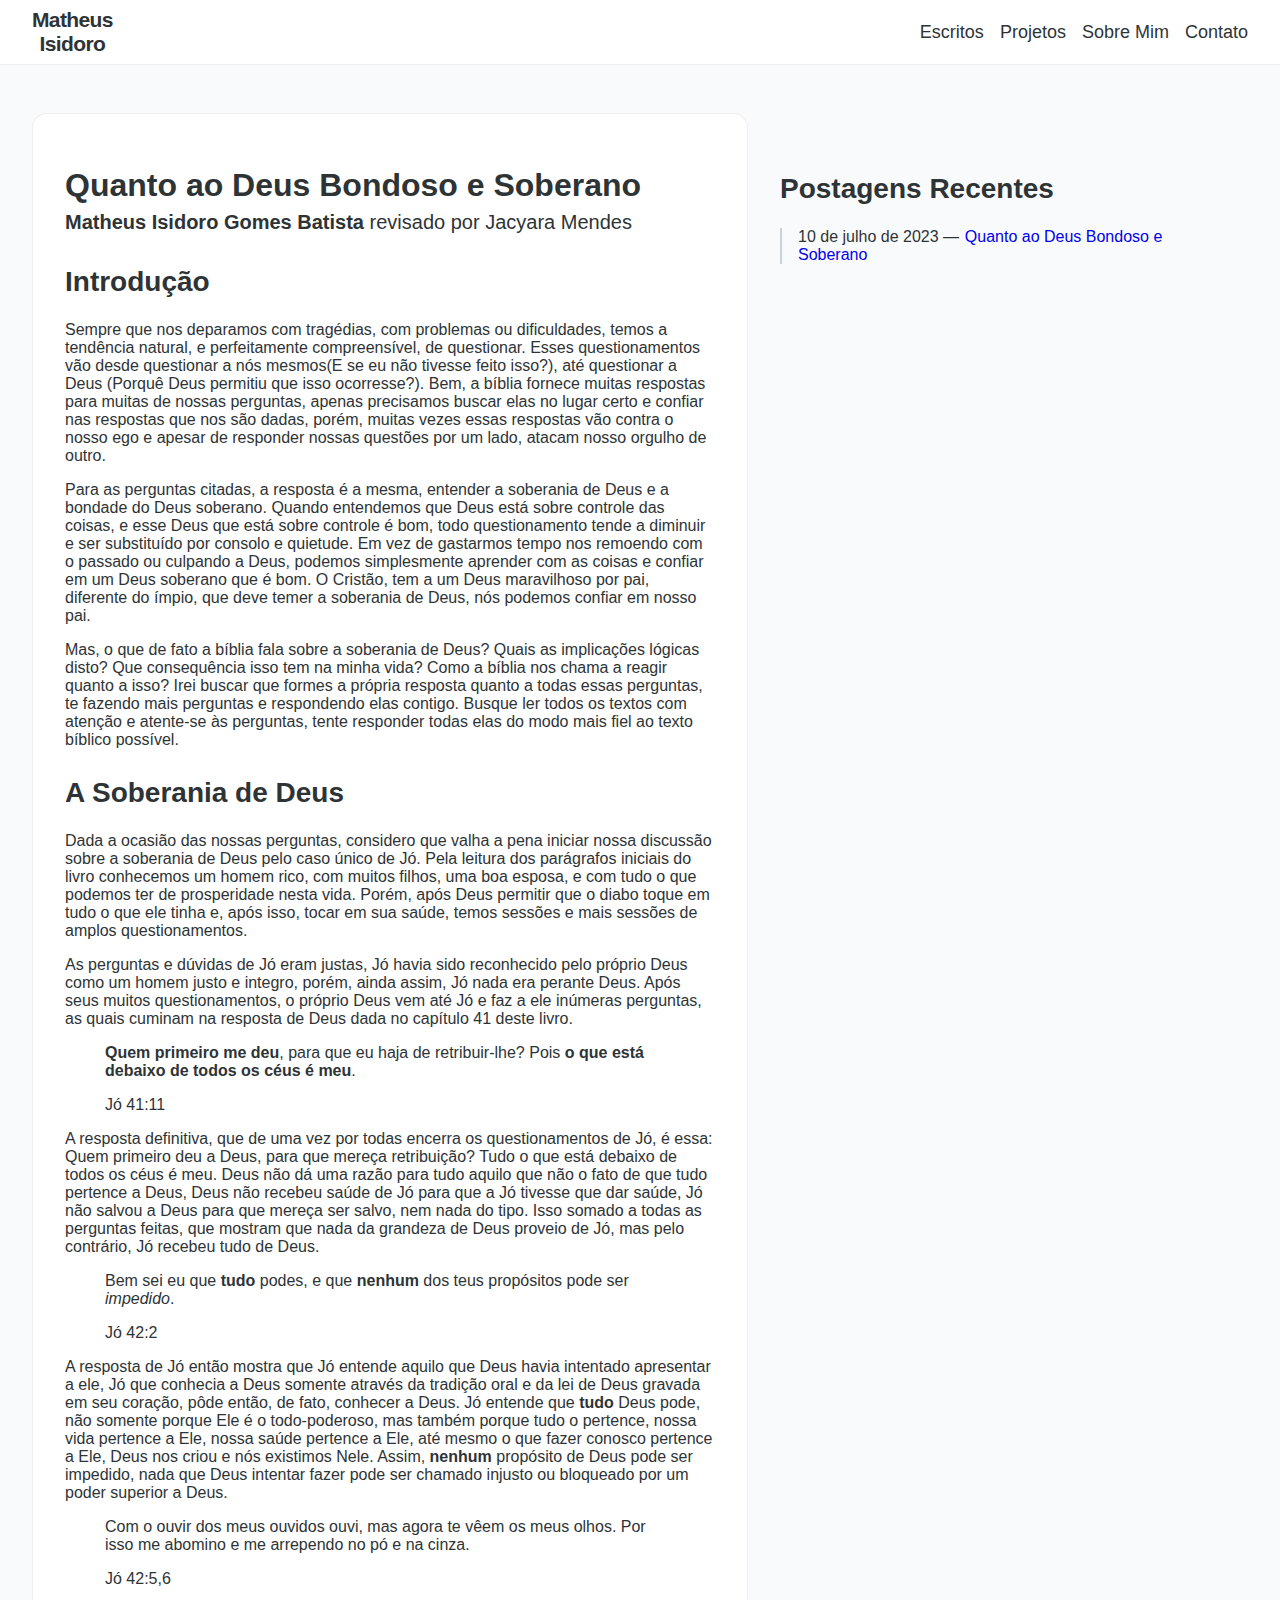
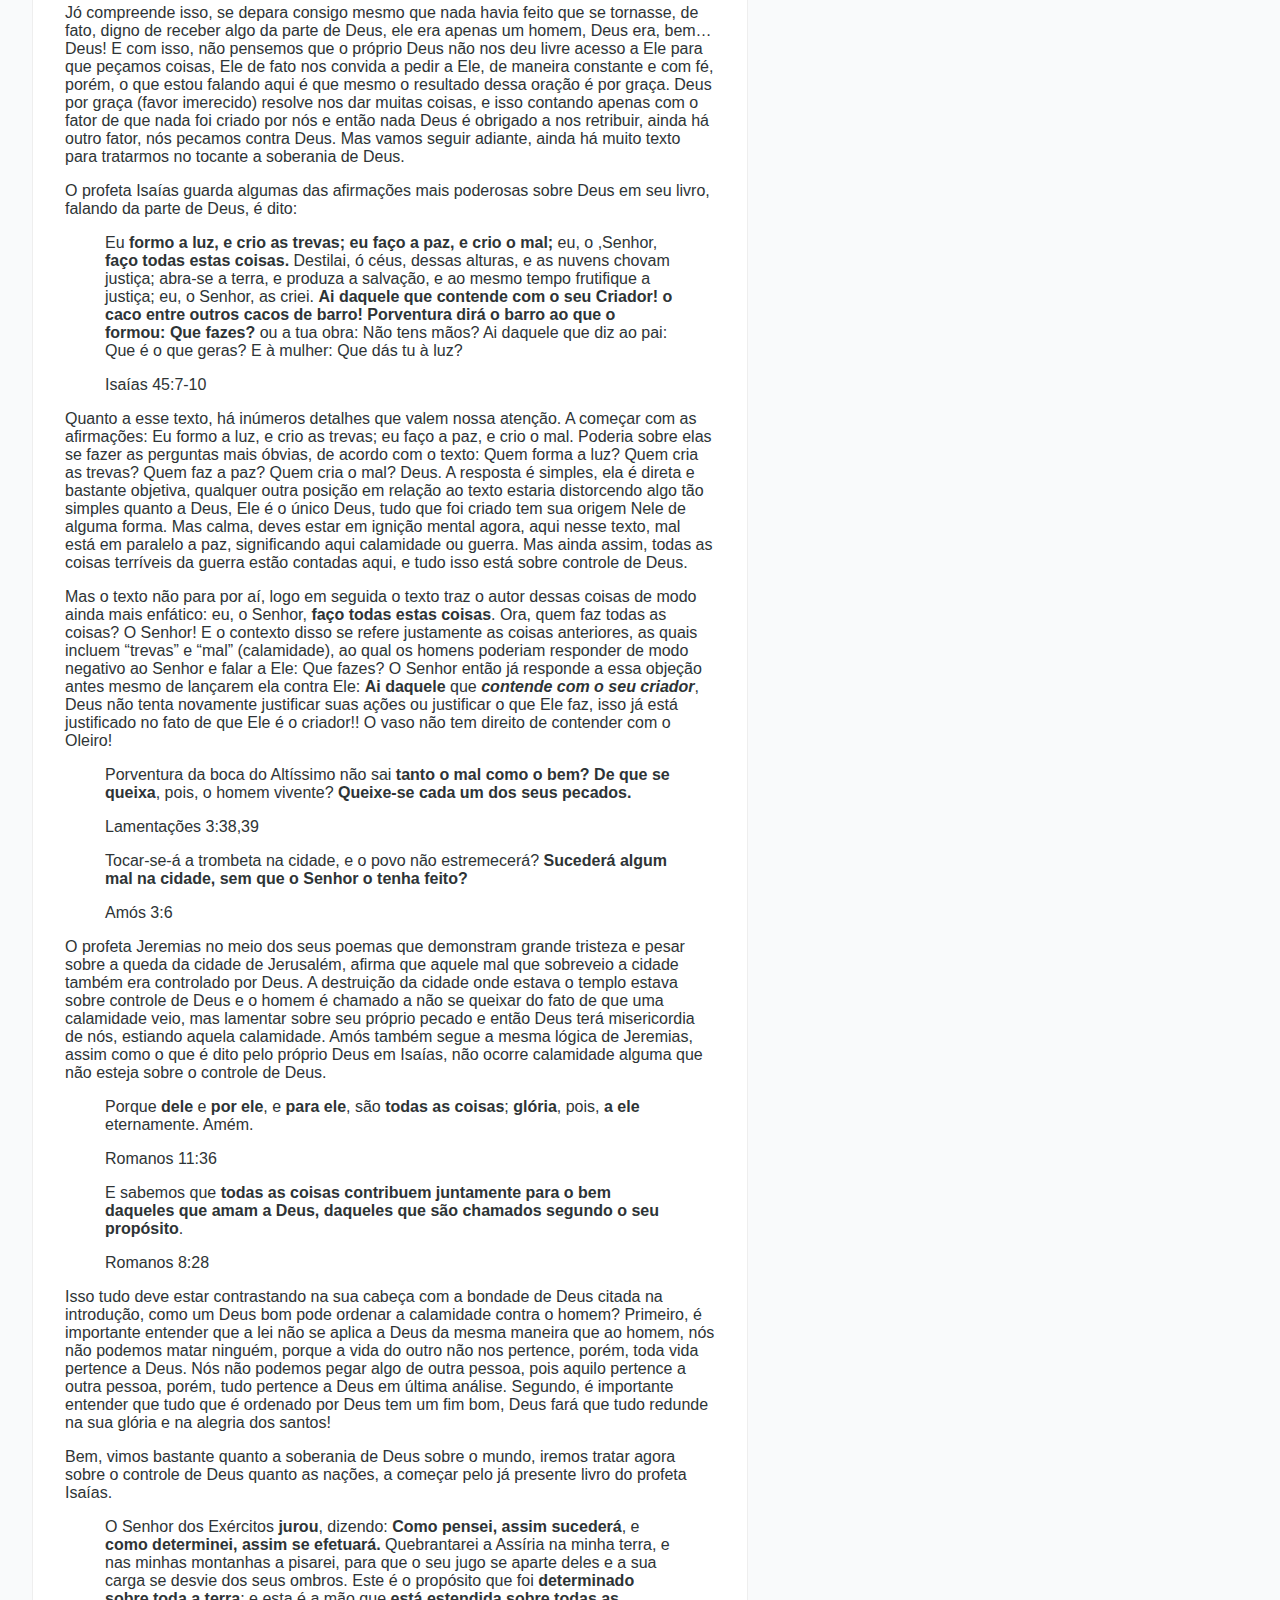
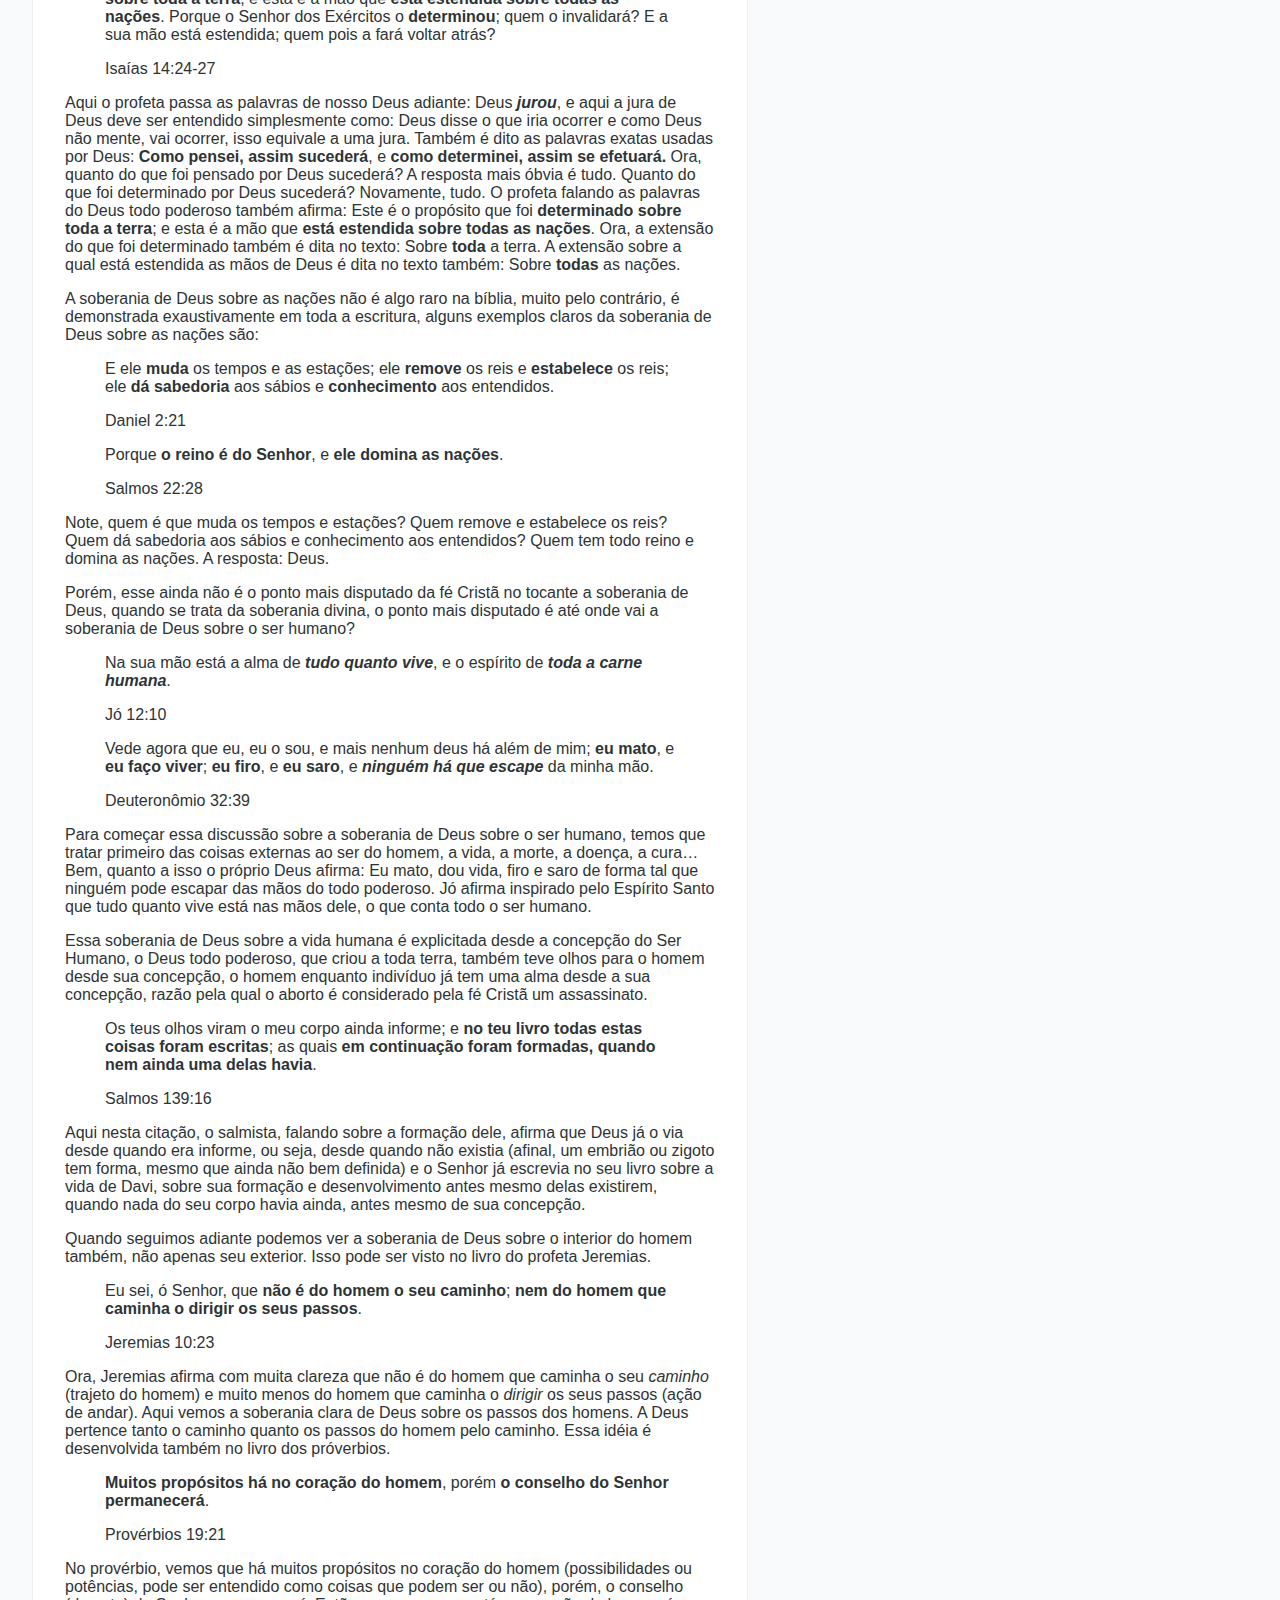
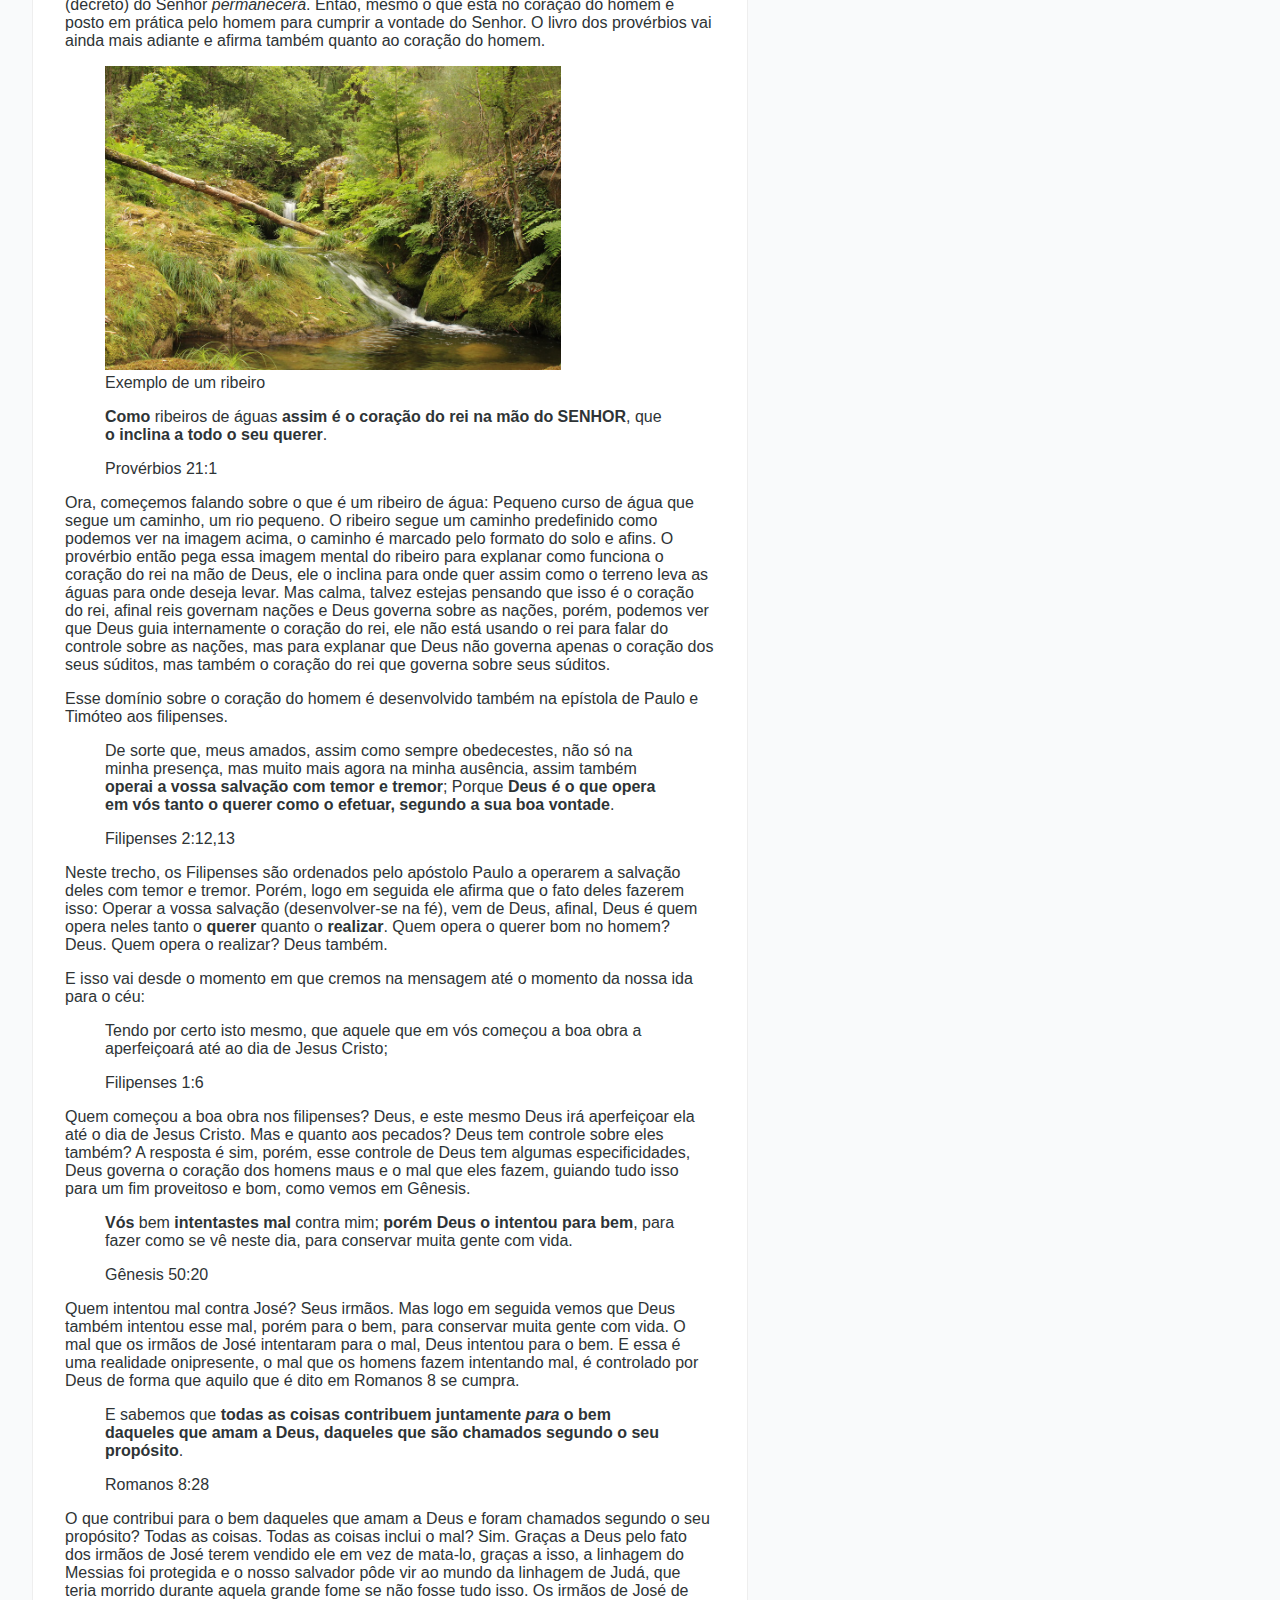
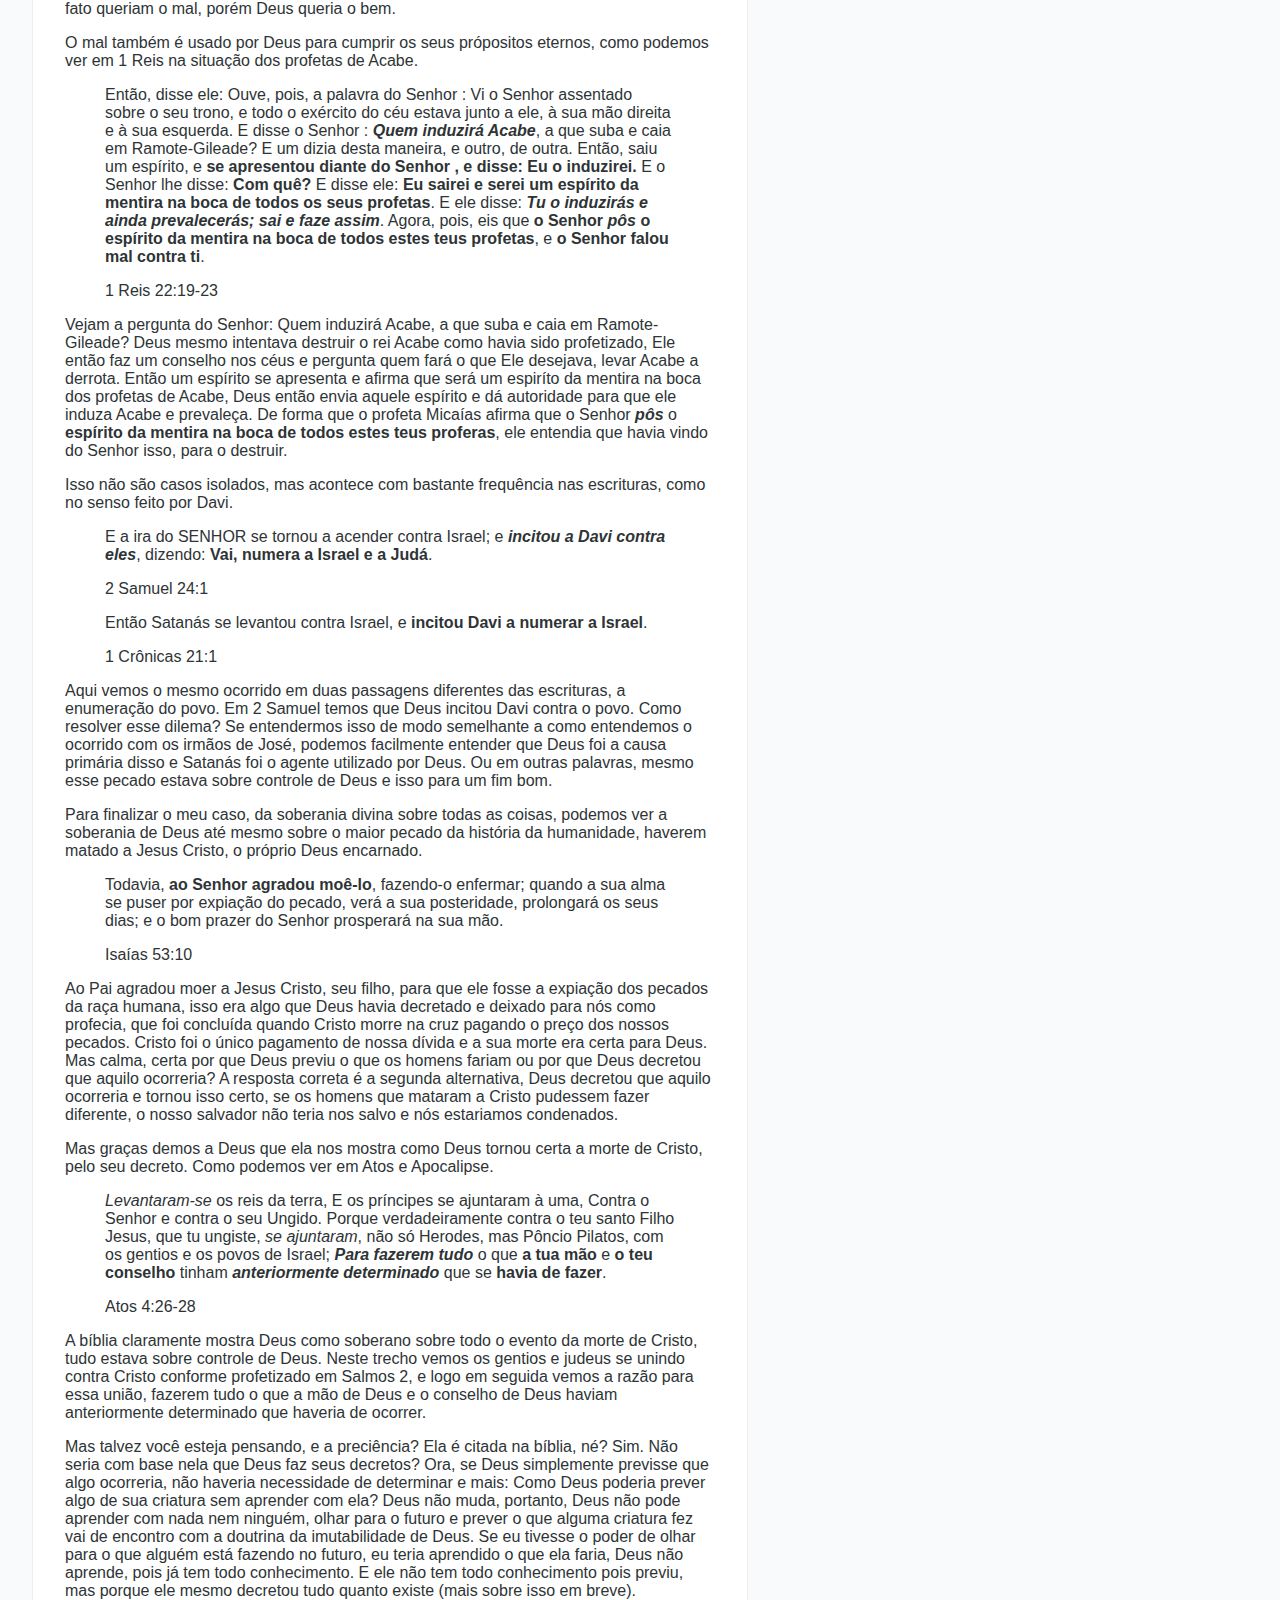
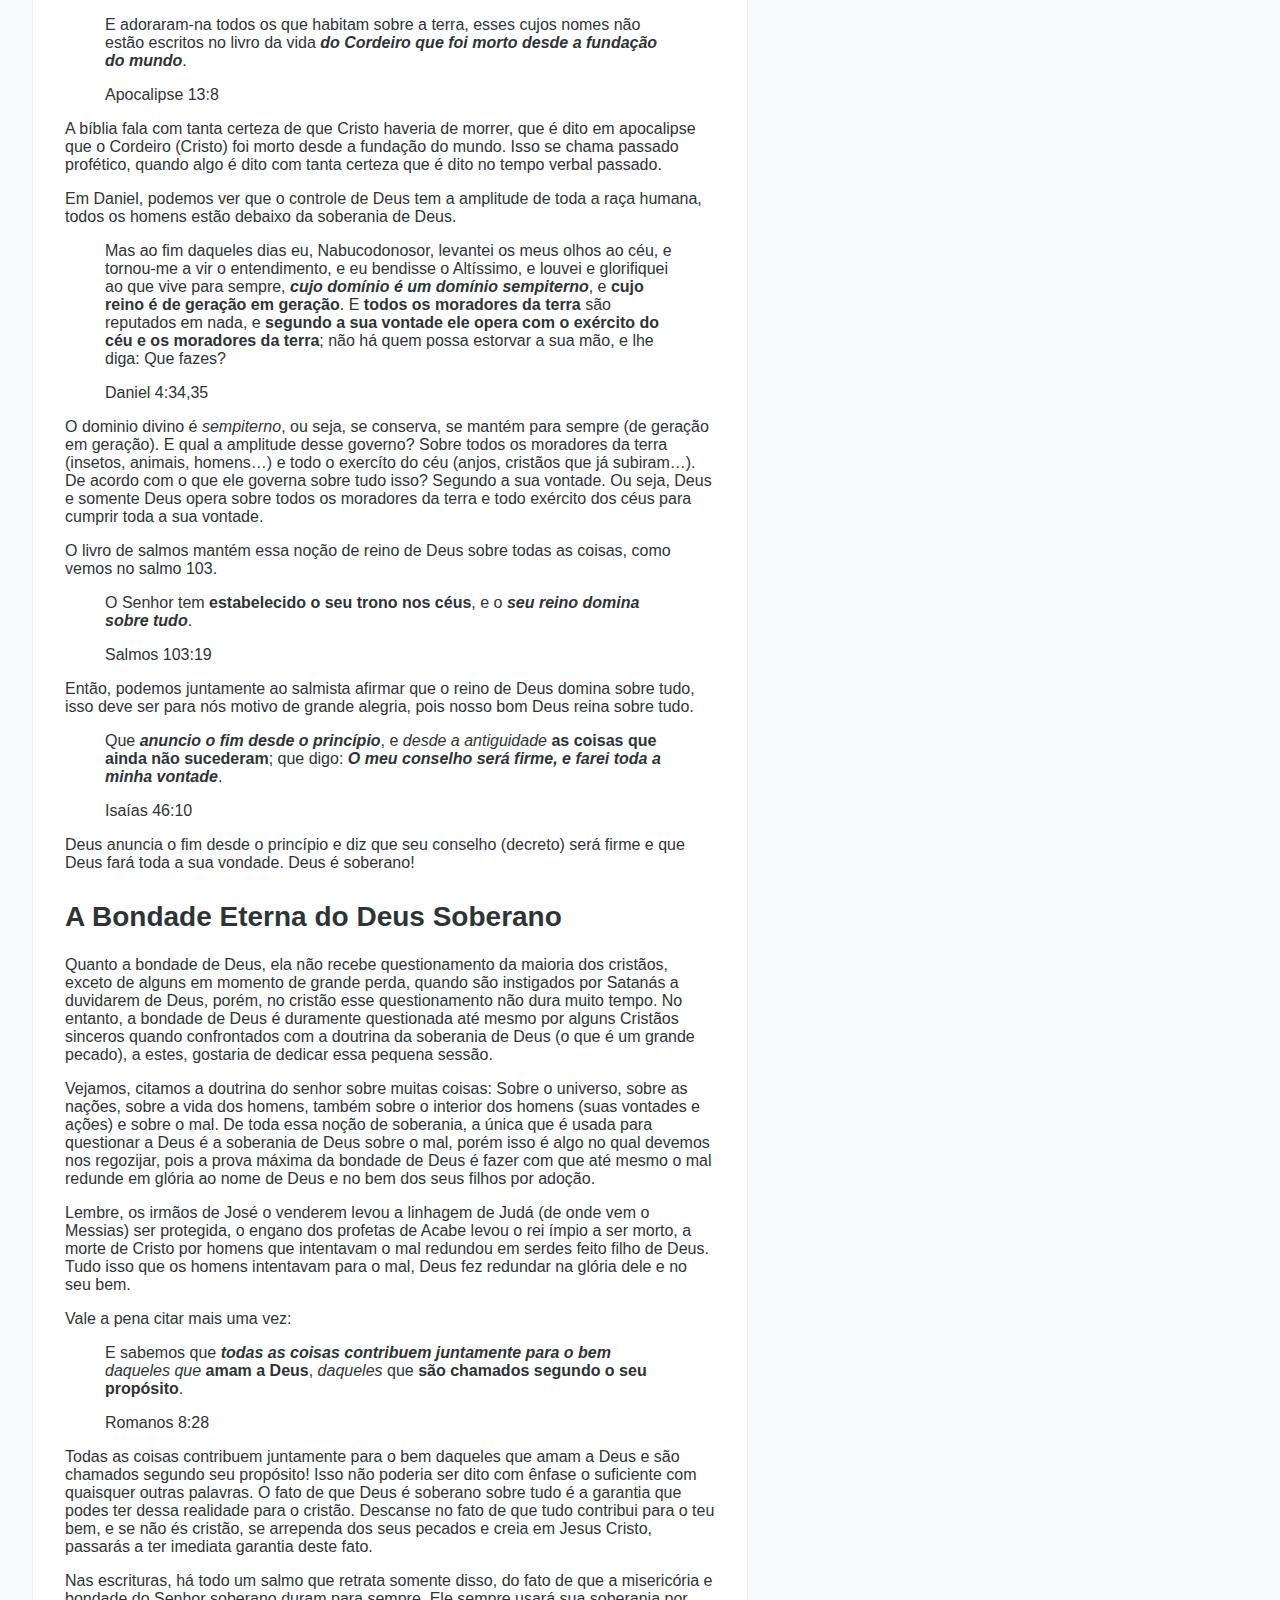
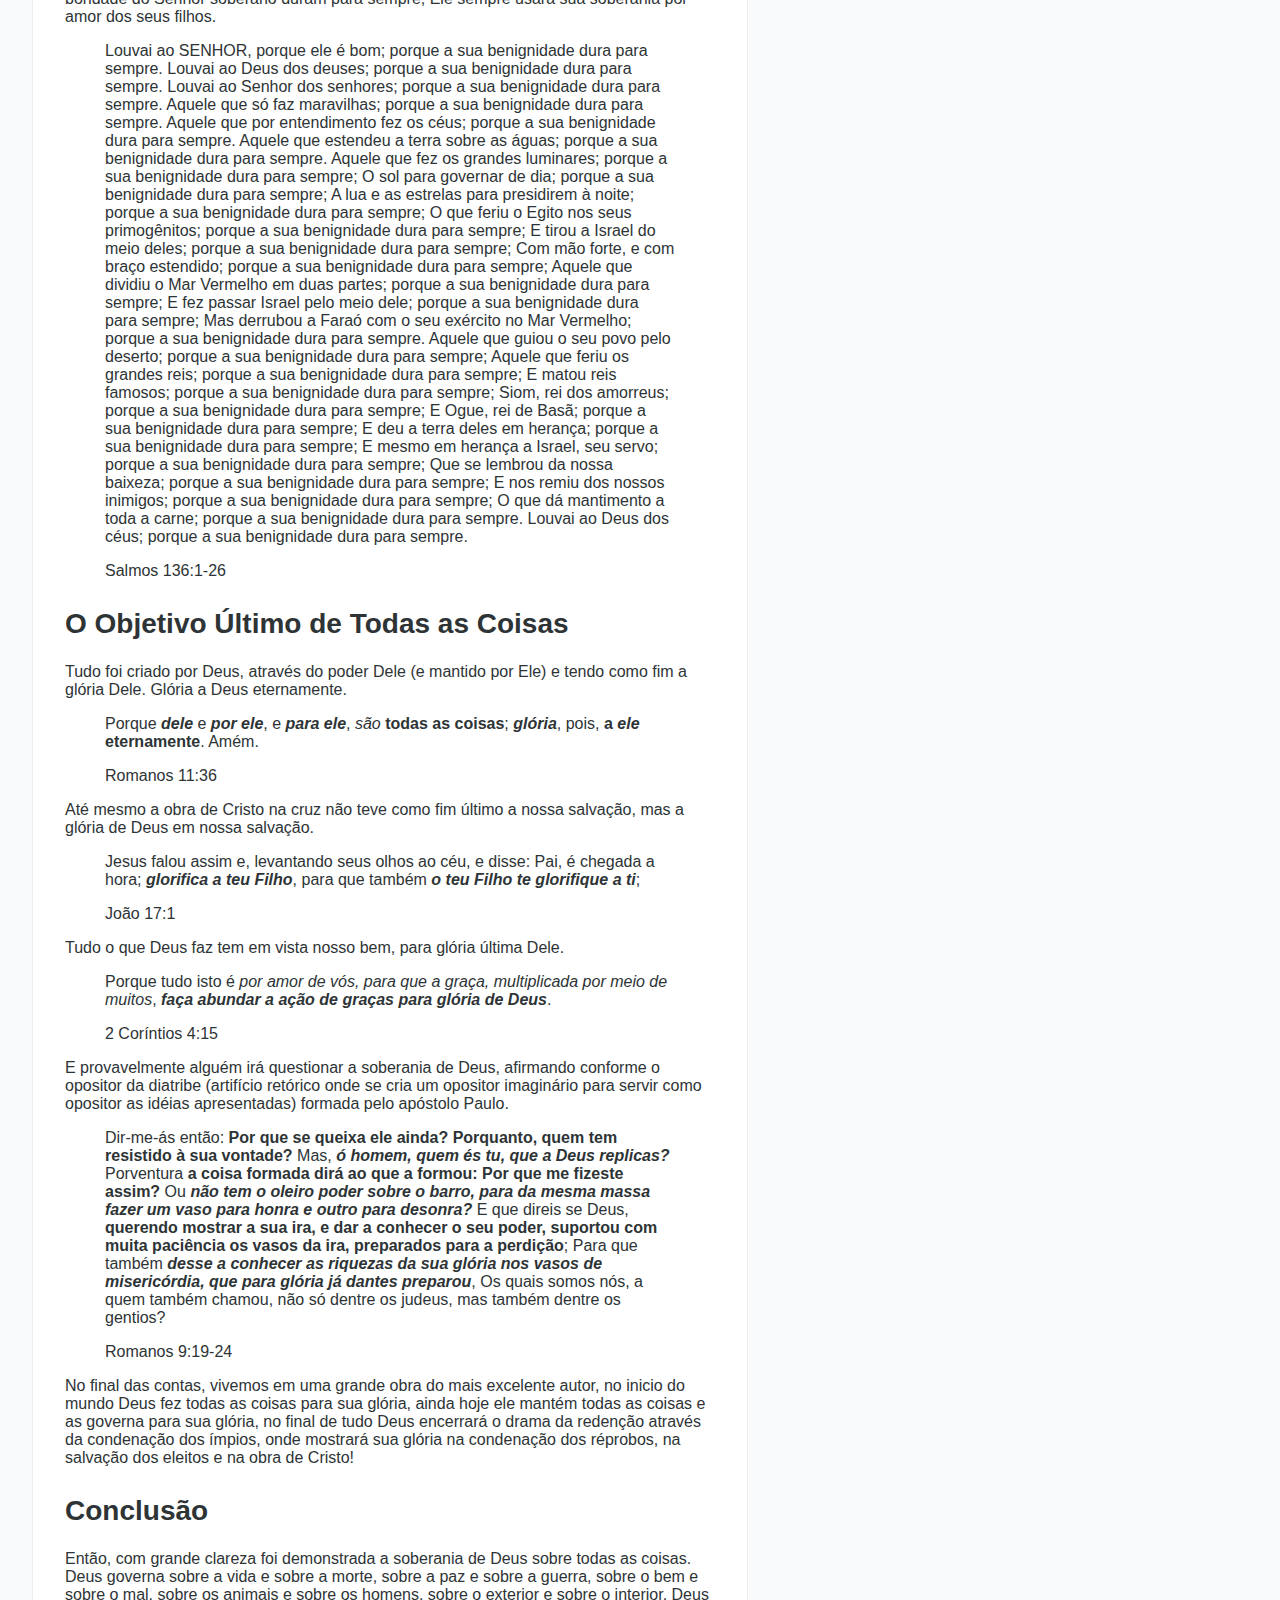
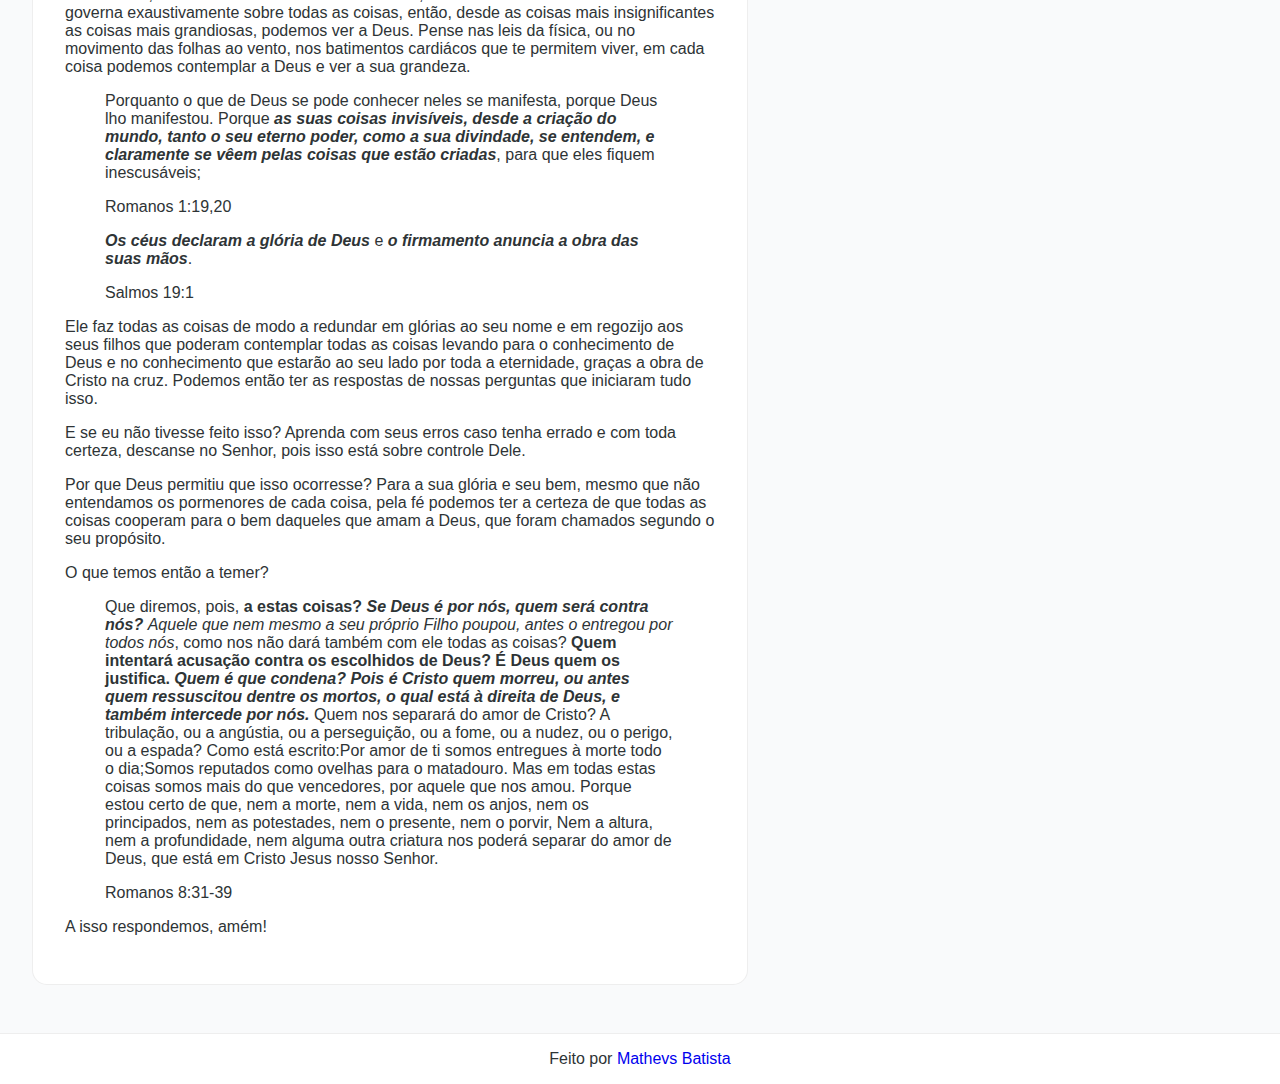
==== articles/quanto-ao-deus-bondoso-e-soberano.html @ 434d850c "Adds first post" ====
<!DOCTYPE html>

<html lang="pt-BR">
    
    <head>
        <meta charset="UTF-8">
        <link rel="stylesheet" href="../style.css">
        <meta name="date" content='2023-07-10'>
        <title>Quanto ao Deus Bondoso e Soberano</title>
        <meta name="viewport" content="width=device-width, initial-scale=1.0">
    </head>

    <body>
        <div class="opacity">
        </div>

        <header>
            <div class="topbar">
                <div class="logo">
                    <a href="../index.html">Matheus<br>Isidoro</a>
                </div>

                <nav>
                    <button class="burger-container" type="button" aria-controls="nav-menu" aria-expanded="false">
                        <img class="burger" alt="menu" src="images/burger-menu.svg"/>
                    </button>

                    <ul class="nav-menu">
                        <div class="logo">
                            <a href="index.html">Matheus<br>Isidoro</a>
                        </div>

                        <li class="nav-item"><a href="">Escritos</a></li>
                        <li class="nav-item"><a href="">Projetos</a></li>
                        <li class="nav-item"><a href="">Sobre Mim</a></li>
                        <li class="nav-item"><a href="">Contato</a></li>
                    </ul>
                </nav>
            </div>
        </header>

        <main class="main">
            <article>
                <h1>Quanto ao Deus Bondoso e Soberano</h1>
                <h4><strong>Matheus Isidoro Gomes Batista</strong> revisado por Jacyara Mendes</h4>

                <h2>Introdução</h2>

                <p>Sempre que nos deparamos com tragédias, com problemas ou dificuldades, temos a tendência natural, e perfeitamente compreensível, de questionar. Esses questionamentos vão desde questionar a nós mesmos(E se eu não tivesse feito isso?), até questionar a Deus (Porquê Deus permitiu que isso ocorresse?). Bem, a bíblia fornece muitas respostas para muitas de nossas perguntas, apenas precisamos buscar elas no lugar certo e confiar nas respostas que nos são dadas, porém, muitas vezes essas respostas vão contra o nosso ego e apesar de responder nossas questões por um lado, atacam nosso orgulho de outro.</p>
                <p>Para as perguntas citadas, a resposta é a mesma, entender a soberania de Deus e a bondade do Deus soberano. Quando entendemos que Deus está sobre controle das coisas, e esse Deus que está sobre controle é bom, todo questionamento tende a diminuir e ser substituído por consolo e quietude. Em vez de gastarmos tempo nos remoendo com o passado ou culpando a Deus, podemos simplesmente aprender com as coisas e confiar em um Deus soberano que é bom. O Cristão, tem a um Deus maravilhoso por pai, diferente do ímpio, que deve temer a soberania de Deus, nós podemos confiar em nosso pai.</p>
                <p>Mas, o que de fato a bíblia fala sobre a soberania de Deus? Quais as implicações lógicas disto? Que consequência isso tem na minha vida? Como a bíblia nos chama a reagir quanto a isso? Irei buscar que formes a própria resposta quanto a todas essas perguntas, te fazendo mais perguntas e respondendo elas contigo. Busque ler todos os textos com atenção e atente-se às perguntas, tente responder todas elas do modo mais fiel ao texto bíblico possível.</p>

                <h2>A Soberania de Deus</h2>

                <p>Dada a ocasião das nossas perguntas, considero que valha a pena iniciar nossa discussão sobre a soberania de Deus pelo caso único de Jó. Pela leitura dos parágrafos iniciais do livro conhecemos um homem rico, com muitos filhos, uma boa esposa, e com tudo o que podemos ter de prosperidade nesta vida. Porém, após Deus permitir que o diabo toque em tudo o que ele tinha e, após isso, tocar em sua saúde, temos sessões e mais sessões de amplos questionamentos.</p>
                <p>As perguntas e dúvidas de Jó eram justas, Jó havia sido reconhecido pelo próprio Deus como um homem justo e integro, porém, ainda assim, Jó nada era perante Deus. Após seus muitos questionamentos, o próprio Deus vem até Jó e faz a ele inúmeras perguntas, as quais cuminam na resposta de Deus dada no capítulo 41 deste livro.</p>

                <blockquote>
                    <p><strong>Quem primeiro me deu</strong>, para que eu haja de retribuir-lhe? Pois <strong>o que está debaixo de todos os céus é meu</strong>.</p>
                    <p>Jó 41:11</p>
                </blockquote>

                <p>A resposta definitiva, que de uma vez por todas encerra os questionamentos de Jó, é essa: Quem primeiro deu a Deus, para que mereça retribuição? Tudo o que está debaixo de todos os céus é meu. Deus não dá uma razão para tudo aquilo que não o fato de que tudo pertence a Deus, Deus não recebeu saúde de Jó para que a Jó tivesse que dar saúde, Jó não salvou a Deus para que mereça ser salvo, nem nada do tipo. Isso somado a todas as perguntas feitas, que mostram que nada da grandeza de Deus proveio de Jó, mas pelo contrário, Jó recebeu tudo de Deus.</p>

                <blockquote>
                    <p>Bem sei eu que <strong>tudo</strong> podes, e que <strong>nenhum</strong> dos teus propósitos pode ser <em>impedido</em>.</p>
                    <p>Jó 42:2</p>
                </blockquote>

                <p>A resposta de Jó então mostra que Jó entende aquilo que Deus havia intentado apresentar a ele, Jó que conhecia a Deus somente através da tradição oral e da lei de Deus gravada em seu coração, pôde então, de fato, conhecer a Deus. Jó entende que <strong>tudo</strong> Deus pode, não somente porque Ele é o todo-poderoso, mas também porque tudo o pertence, nossa vida pertence a Ele, nossa saúde pertence a Ele, até mesmo o que fazer conosco pertence a Ele, Deus nos criou e nós existimos Nele. Assim, <strong>nenhum</strong> propósito de Deus pode ser impedido, nada que Deus intentar fazer pode ser chamado injusto ou bloqueado por um poder superior a Deus.</p>

                <blockquote>
                    <p>Com o ouvir dos meus ouvidos ouvi, mas agora te vêem os meus olhos. Por isso me abomino e me arrependo no pó e na cinza.</p>
                    <p>Jó 42:5,6</p>
                </blockquote>

                <p>Jó compreende isso, se depara consigo mesmo que nada havia feito que se tornasse, de fato, digno de receber algo da parte de Deus, ele era apenas um homem, Deus era, bem… Deus! E com isso, não pensemos que o próprio Deus não nos deu livre acesso a Ele para que peçamos coisas, Ele de fato nos convida a pedir a Ele, de maneira constante e com fé, porém, o que estou falando aqui é que mesmo o resultado dessa oração é por graça. Deus por graça (favor imerecido) resolve nos dar muitas coisas, e isso contando apenas com o fator de que nada foi criado por nós e então nada Deus é obrigado a nos retribuir, ainda há outro fator, nós pecamos contra Deus. Mas vamos seguir adiante, ainda há muito texto para tratarmos no tocante a soberania de Deus.</p>
                <p>O profeta Isaías guarda algumas das afirmações mais poderosas sobre Deus em seu livro, falando da parte de Deus, é dito:</p>

                <blockquote>
                    <p>Eu <strong>formo a luz, e crio as trevas; eu faço a paz, e crio o mal;</strong> eu, o ,Senhor, <strong>faço todas estas coisas.</strong> Destilai, ó céus, dessas alturas, e as nuvens chovam justiça; abra-se a terra, e produza a salvação, e ao mesmo tempo frutifique a justiça; eu, o Senhor, as criei. <strong>Ai daquele que contende com o seu Criador! o caco entre outros cacos de barro! Porventura dirá o barro ao que o formou: Que fazes?</strong> ou a tua obra: Não tens mãos? Ai daquele que diz ao pai: Que é o que geras? E à mulher: Que dás tu à luz?</p>
                    <p>Isaías 45:7-10</p>
                </blockquote>

                <p>Quanto a esse texto, há inúmeros detalhes que valem nossa atenção. A começar com as afirmações: Eu formo a luz, e crio as trevas; eu faço a paz, e crio o mal. Poderia sobre elas se fazer as perguntas mais óbvias, de acordo com o texto: Quem forma a luz? Quem cria as trevas? Quem faz a paz? Quem cria o mal? Deus. A resposta é simples, ela é direta e bastante objetiva, qualquer outra posição em relação ao texto estaria distorcendo algo tão simples quanto a Deus, Ele é o único Deus, tudo que foi criado tem sua origem Nele de alguma forma. Mas calma, deves estar em ignição mental agora, aqui nesse texto, mal está em paralelo a paz, significando aqui calamidade ou guerra. Mas ainda assim, todas as coisas terríveis da guerra estão contadas aqui, e tudo isso está sobre controle de Deus.</p>
                <p>Mas o texto não para por aí, logo em seguida o texto traz o autor dessas coisas de modo ainda mais enfático: eu, o Senhor, <strong>faço todas estas coisas</strong>. Ora, quem faz todas as coisas? O Senhor! E o contexto disso se refere justamente as coisas anteriores, as quais incluem “trevas” e “mal” (calamidade), ao qual os homens poderiam responder de modo negativo ao Senhor e falar a Ele: Que fazes? O Senhor então já responde a essa objeção antes mesmo de lançarem ela contra Ele: <strong>Ai daquele</strong> que <strong><em>contende com o seu criador</em></strong>, Deus não tenta novamente justificar suas ações ou justificar o que Ele faz, isso já está justificado no fato de que Ele é o criador!! O vaso não tem direito de contender com o Oleiro!</p>

                <blockquote>
                    <p>Porventura da boca do Altíssimo não sai <strong>tanto o mal como o bem?</strong> <strong>De que se queixa</strong>, pois, o homem vivente? <strong>Queixe-se cada um dos seus pecados.</strong></p>
                    <p>Lamentações 3:38,39</p>
                </blockquote>

                <blockquote>
                    <p>Tocar-se-á a trombeta na cidade, e o povo não estremecerá? <strong>Sucederá algum mal na cidade, sem que o Senhor o tenha feito?</strong></p>
                    <p>Amós 3:6</p>
                </blockquote>

                <p>O profeta Jeremias no meio dos seus poemas que demonstram grande tristeza e pesar sobre a queda da cidade de Jerusalém, afirma que aquele mal que sobreveio a cidade também era controlado por Deus. A destruição da cidade onde estava o templo estava sobre controle de Deus e o homem é chamado a não se queixar do fato de que uma calamidade veio, mas lamentar sobre seu próprio pecado e então Deus terá misericordia de nós, estiando aquela calamidade. Amós também segue a mesma lógica de Jeremias, assim como o que é dito pelo próprio Deus em Isaías, não ocorre calamidade alguma que não esteja sobre o controle de Deus.</p>

                <blockquote>
                    <p>Porque <strong>dele</strong> e <strong>por ele</strong>, e <strong>para ele</strong>, são <strong>todas as coisas</strong>; <strong>glória</strong>, pois, <strong>a ele</strong> eternamente. Amém.</p>
                    <p>Romanos 11:36</p>
                </blockquote>

                <blockquote>
                    <p>E sabemos que <strong>todas as coisas contribuem juntamente para o bem daqueles que amam a Deus, daqueles que são chamados segundo o seu propósito</strong>.</p>
                    <p>Romanos 8:28</p>
                </blockquote>

                <p>Isso tudo deve estar contrastando na sua cabeça com a bondade de Deus citada na introdução, como um Deus bom pode ordenar a calamidade contra o homem? Primeiro, é importante entender que a lei não se aplica a Deus da mesma maneira que ao homem, nós não podemos matar ninguém, porque a vida do outro não nos pertence, porém, toda vida pertence a Deus. Nós não podemos pegar algo de outra pessoa, pois aquilo pertence a outra pessoa, porém, tudo pertence a Deus em última análise. Segundo, é importante entender que tudo que é ordenado por Deus tem um fim bom, Deus fará que tudo redunde na sua glória e na alegria dos santos!</p>
                <p>Bem, vimos bastante quanto a soberania de Deus sobre o mundo, iremos tratar agora sobre o controle de Deus quanto as nações, a começar pelo já presente livro do profeta Isaías.</p>

                <blockquote>
                    <p>O Senhor dos Exércitos <strong>jurou</strong>, dizendo: <strong>Como pensei, assim sucederá</strong>, e <strong>como determinei, assim se efetuará.</strong> Quebrantarei a Assíria na minha terra, e nas minhas montanhas a pisarei, para que o seu jugo se aparte deles e a sua carga se desvie dos seus ombros. Este é o propósito que foi <strong>determinado sobre toda a terra</strong>; e esta é a mão que <strong>está estendida sobre todas as nações</strong>. Porque o Senhor dos Exércitos o <strong>determinou</strong>; quem o invalidará? E a sua mão está estendida; quem pois a fará voltar atrás?</p>
                    <p>Isaías 14:24-27</p>
                </blockquote>

                <p>Aqui o profeta passa as palavras de nosso Deus adiante: Deus <strong><em>jurou</em></strong>, e aqui a jura de Deus deve ser entendido simplesmente como: Deus disse o que iria ocorrer e como Deus não mente, vai ocorrer, isso equivale a uma jura. Também é dito as palavras exatas usadas por Deus: <strong>Como pensei, assim sucederá</strong>, e <strong>como determinei, assim se efetuará.</strong> Ora, quanto do que foi pensado por Deus sucederá? A resposta mais óbvia é tudo. Quanto do que foi determinado por Deus sucederá? Novamente, tudo. O profeta falando as palavras do Deus todo poderoso também afirma: Este é o propósito que foi <strong>determinado sobre toda a terra</strong>; e esta é a mão que <strong>está estendida sobre todas as nações</strong>. Ora, a extensão do que foi determinado também é dita no texto: Sobre <strong>toda</strong> a terra. A extensão sobre a qual está estendida as mãos de Deus é dita no texto também: Sobre <strong>todas</strong> as nações.</p>
                <p>A soberania de Deus sobre as nações não é algo raro na bíblia, muito pelo contrário, é demonstrada exaustivamente em toda a escritura, alguns exemplos claros da soberania de Deus sobre as nações são:</p>

                <blockquote>
                    <p>E ele <strong>muda</strong> os tempos e as estações; ele <strong>remove</strong> os reis e <strong>estabelece</strong> os reis; ele <strong>dá sabedoria</strong> aos sábios e <strong>conhecimento</strong> aos entendidos.</p>
                    <p>Daniel 2:21</p>
                </blockquote>

                <blockquote>
                    <p>Porque <strong>o reino é do Senhor</strong>, e <strong>ele domina as nações</strong>.</p>
                    <p>Salmos 22:28</p>
                </blockquote>

                <p>Note, quem é que muda os tempos e estações? Quem remove e estabelece os reis? Quem dá sabedoria aos sábios e conhecimento aos entendidos? Quem tem todo reino e domina as nações. A resposta: Deus.</p>
                <p>Porém, esse ainda não é o ponto mais disputado da fé Cristã no tocante a soberania de Deus, quando se trata da soberania divina, o ponto mais disputado é até onde vai a soberania de Deus sobre o ser humano?</p>

                <blockquote>
                    <p>Na sua mão está a alma de <strong><em>tudo quanto vive</em></strong>, e o espírito de <strong><em>toda a carne humana</em></strong>.</p>
                    <p>Jó 12:10</p>
                </blockquote>

                <blockquote>
                    <p>Vede agora que eu, eu o sou, e mais nenhum deus há além de mim; <strong>eu mato</strong>, e <strong>eu faço viver</strong>; <strong>eu firo</strong>, e <strong>eu saro</strong>, e <strong><em>ninguém há que escape</em></strong> da minha mão.</p>
                    <p>Deuteronômio 32:39</p>
                </blockquote>

                <p>Para começar essa discussão sobre a soberania de Deus sobre o ser humano, temos que tratar primeiro das coisas externas ao ser do homem, a vida, a morte, a doença, a cura… Bem, quanto a isso o próprio Deus afirma: Eu mato, dou vida, firo e saro de forma tal que ninguém pode escapar das mãos do todo poderoso. Jó afirma inspirado pelo Espírito Santo que tudo quanto vive está nas mãos dele, o que conta todo o ser humano.</p>
                <p>Essa soberania de Deus sobre a vida humana é explicitada desde a concepção do Ser Humano, o Deus todo poderoso, que criou a toda terra, também teve olhos para o homem desde sua concepção, o homem enquanto indivíduo já tem uma alma desde a sua concepção, razão pela qual o aborto é considerado pela fé Cristã um assassinato.</p>

                <blockquote>
                    <p>Os teus olhos viram o meu corpo ainda informe; e <strong>no teu livro todas estas coisas foram escritas</strong>; as quais <strong>em continuação foram formadas, quando nem ainda uma delas havia</strong>.</p>
                    <p>Salmos 139:16</p>
                </blockquote>

                <p>Aqui nesta citação, o salmista, falando sobre a formação dele, afirma que Deus já o via desde quando era informe, ou seja, desde quando não existia (afinal, um embrião ou zigoto tem forma, mesmo que ainda não bem definida) e o Senhor já escrevia no seu livro sobre a vida de Davi, sobre sua formação e desenvolvimento antes mesmo delas existirem, quando nada do seu corpo havia ainda, antes mesmo de sua concepção.</p>
                <p>Quando seguimos adiante podemos ver a soberania de Deus sobre o interior do homem também, não apenas seu exterior. Isso pode ser visto no livro do profeta Jeremias.</p>

                <blockquote>
                    <p>Eu sei, ó Senhor, que <strong>não é do homem o seu caminho</strong>; <strong>nem do homem que caminha o dirigir os seus passos</strong>.</p>
                    <p>Jeremias 10:23</p>
                </blockquote>

                <p>Ora, Jeremias afirma com muita clareza que não é do homem que caminha o seu <em>caminho</em> (trajeto do homem) e muito menos do homem que caminha o <em>dirigir</em> os seus passos (ação de andar). Aqui vemos a soberania clara de Deus sobre os passos dos homens. A Deus pertence tanto o caminho quanto os passos do homem pelo caminho. Essa idéia é desenvolvida também no livro dos próverbios.</p>

                <blockquote>
                    <p><strong>Muitos propósitos há no coração do homem</strong>, porém <strong>o conselho do Senhor permanecerá</strong>.</p>
                    <p>Provérbios 19:21</p>
                </blockquote>

                <p>No provérbio, vemos que há muitos propósitos no coração do homem (possibilidades ou potências, pode ser entendido como coisas que podem ser ou não), porém, o conselho (decreto) do Senhor <em>permanecerá</em>. Então, mesmo o que está no coração do homem é posto em prática pelo homem para cumprir a vontade do Senhor. O livro dos provérbios vai ainda mais adiante e afirma também quanto ao coração do homem.</p>
                
                <figure>
                    <img src="../images/ribeiro.jpg" style="width:80.0%" alt="Exemplo de um ribeiro" />
                    <figcaption aria-hidden="true">Exemplo de um ribeiro</figcaption>
                </figure>

                <blockquote>
                    <p><strong>Como</strong> ribeiros de águas <strong>assim é o coração do rei na mão do SENHOR</strong>, que <strong>o inclina a todo o seu querer</strong>.</p>
                    <p>Provérbios 21:1</p>
                </blockquote>

                <p>Ora, começemos falando sobre o que é um ribeiro de água: Pequeno curso de água que segue um caminho, um rio pequeno. O ribeiro segue um caminho predefinido como podemos ver na imagem acima, o caminho é marcado pelo formato do solo e afins. O provérbio então pega essa imagem mental do ribeiro para explanar como funciona o coração do rei na mão de Deus, ele o inclina para onde quer assim como o terreno leva as águas para onde deseja levar. Mas calma, talvez estejas pensando que isso é o coração do rei, afinal reis governam nações e Deus governa sobre as nações, porém, podemos ver que Deus guia internamente o coração do rei, ele não está usando o rei para falar do controle sobre as nações, mas para explanar que Deus não governa apenas o coração dos seus súditos, mas também o coração do rei que governa sobre seus súditos.</p>
                <p>Esse domínio sobre o coração do homem é desenvolvido também na epístola de Paulo e Timóteo aos filipenses.</p>

                <blockquote>
                    <p>De sorte que, meus amados, assim como sempre obedecestes, não só na minha presença, mas muito mais agora na minha ausência, assim também <strong>operai a vossa salvação com temor e tremor</strong>; Porque <strong>Deus é o que opera em vós tanto o querer como o efetuar, segundo a sua boa vontade</strong>.</p>
                    <p>Filipenses 2:12,13</p>
                </blockquote>

                <p>Neste trecho, os Filipenses são ordenados pelo apóstolo Paulo a operarem a salvação deles com temor e tremor. Porém, logo em seguida ele afirma que o fato deles fazerem isso: Operar a vossa salvação (desenvolver-se na fé), vem de Deus, afinal, Deus é quem opera neles tanto o <strong>querer</strong> quanto o <strong>realizar</strong>. Quem opera o querer bom no homem? Deus. Quem opera o realizar? Deus também.</p>
                <p>E isso vai desde o momento em que cremos na mensagem até o momento da nossa ida para o céu:</p>

                <blockquote>
                    <p>Tendo por certo isto mesmo, que aquele que em vós começou a boa obra a aperfeiçoará até ao dia de Jesus Cristo;</p>
                    <p>Filipenses 1:6</p>
                </blockquote>

                <p>Quem começou a boa obra nos filipenses? Deus, e este mesmo Deus irá aperfeiçoar ela até o dia de Jesus Cristo. Mas e quanto aos pecados? Deus tem controle sobre eles também? A resposta é sim, porém, esse controle de Deus tem algumas especificidades, Deus governa o coração dos homens maus e o mal que eles fazem, guiando tudo isso para um fim proveitoso e bom, como vemos em Gênesis.</p>

                <blockquote>
                    <p><strong>Vós</strong> bem <strong>intentastes mal</strong> contra mim; <strong>porém Deus o intentou para bem</strong>, para fazer como se vê neste dia, para conservar muita gente com vida.</p>
                    <p>Gênesis 50:20</p>
                </blockquote>

                <p>Quem intentou mal contra José? Seus irmãos. Mas logo em seguida vemos que Deus também intentou esse mal, porém para o bem, para conservar muita gente com vida. O mal que os irmãos de José intentaram para o mal, Deus intentou para o bem. E essa é uma realidade onipresente, o mal que os homens fazem intentando mal, é controlado por Deus de forma que aquilo que é dito em Romanos 8 se cumpra.</p>

                <blockquote>
                    <p>E sabemos que <strong>todas as coisas contribuem juntamente</strong> <strong><em>para</em></strong> <strong>o bem daqueles que amam a Deus, daqueles que são chamados segundo o seu propósito</strong>.</p>
                    <p>Romanos 8:28</p>
                </blockquote>

                <p>O que contribui para o bem daqueles que amam a Deus e foram chamados segundo o seu propósito? Todas as coisas. Todas as coisas inclui o mal? Sim. Graças a Deus pelo fato dos irmãos de José terem vendido ele em vez de mata-lo, graças a isso, a linhagem do Messias foi protegida e o nosso salvador pôde vir ao mundo da linhagem de Judá, que teria morrido durante aquela grande fome se não fosse tudo isso. Os irmãos de José de fato queriam o mal, porém Deus queria o bem.</p>
                <p>O mal também é usado por Deus para cumprir os seus própositos eternos, como podemos ver em 1 Reis na situação dos profetas de Acabe.</p>

                <blockquote>
                    <p>Então, disse ele: Ouve, pois, a palavra do Senhor : Vi o Senhor assentado sobre o seu trono, e todo o exército do céu estava junto a ele, à sua mão direita e à sua esquerda. E disse o Senhor : <strong><em>Quem induzirá Acabe</em></strong>, a que suba e caia em Ramote-Gileade? E um dizia desta maneira, e outro, de outra. Então, saiu um espírito, e <strong>se apresentou diante do Senhor , e disse: Eu o induzirei.</strong> E o Senhor lhe disse: <strong>Com quê?</strong> E disse ele: <strong>Eu sairei e serei um espírito da mentira na boca de todos os seus profetas</strong>. E ele disse: <strong><em>Tu o induzirás e ainda prevalecerás; sai e faze assim</em></strong>. Agora, pois, eis que <strong>o Senhor</strong> <strong><em>pôs</em></strong> <strong>o espírito da mentira na boca de todos estes teus profetas</strong>, e <strong>o Senhor falou mal contra ti</strong>.</p>
                    <p>1 Reis 22:19-23</p>
                </blockquote>

                <p>Vejam a pergunta do Senhor: Quem induzirá Acabe, a que suba e caia em Ramote-Gileade? Deus mesmo intentava destruir o rei Acabe como havia sido profetizado, Ele então faz um conselho nos céus e pergunta quem fará o que Ele desejava, levar Acabe a derrota. Então um espírito se apresenta e afirma que será um espiríto da mentira na boca dos profetas de Acabe, Deus então envia aquele espírito e dá autoridade para que ele induza Acabe e prevaleça. De forma que o profeta Micaías afirma que o Senhor <strong><em>pôs</em></strong> o <strong>espírito da mentira na boca de todos estes teus proferas</strong>, ele entendia que havia vindo do Senhor isso, para o destruir.</p>
                <p>Isso não são casos isolados, mas acontece com bastante frequência nas escrituras, como no senso feito por Davi.</p>

                <blockquote>
                    <p>E a ira do SENHOR se tornou a acender contra Israel; e <strong><em>incitou a Davi contra eles</em></strong>, dizendo: <strong>Vai, numera a Israel e a Judá</strong>.</p>
                    <p>2 Samuel 24:1</p>
                </blockquote>


                <blockquote>
                    <p>Então Satanás se levantou contra Israel, e <strong>incitou Davi a numerar a Israel</strong>.</p>
                    <p>1 Crônicas 21:1</p>
                </blockquote>

                <p>Aqui vemos o mesmo ocorrido em duas passagens diferentes das escrituras, a enumeração do povo. Em 2 Samuel temos que Deus incitou Davi contra o povo. Como resolver esse dilema? Se entendermos isso de modo semelhante a como entendemos o ocorrido com os irmãos de José, podemos facilmente entender que Deus foi a causa primária disso e Satanás foi o agente utilizado por Deus. Ou em outras palavras, mesmo esse pecado estava sobre controle de Deus e isso para um fim bom.</p>
                <p>Para finalizar o meu caso, da soberania divina sobre todas as coisas, podemos ver a soberania de Deus até mesmo sobre o maior pecado da história da humanidade, haverem matado a Jesus Cristo, o próprio Deus encarnado.</p>

                <blockquote>
                    <p>Todavia, <strong>ao Senhor agradou moê-lo</strong>, fazendo-o enfermar; quando a sua alma se puser por expiação do pecado, verá a sua posteridade, prolongará os seus dias; e o bom prazer do Senhor prosperará na sua mão.</p>
                    <p>Isaías 53:10</p>
                </blockquote>

                <p>Ao Pai agradou moer a Jesus Cristo, seu filho, para que ele fosse a expiação dos pecados da raça humana, isso era algo que Deus havia decretado e deixado para nós como profecia, que foi concluída quando Cristo morre na cruz pagando o preço dos nossos pecados. Cristo foi o único pagamento de nossa dívida e a sua morte era certa para Deus. Mas calma, certa por que Deus previu o que os homens fariam ou por que Deus decretou que aquilo ocorreria? A resposta correta é a segunda alternativa, Deus decretou que aquilo ocorreria e tornou isso certo, se os homens que mataram a Cristo pudessem fazer diferente, o nosso salvador não teria nos salvo e nós estariamos condenados.</p>
                <p>Mas graças demos a Deus que ela nos mostra como Deus tornou certa a morte de Cristo, pelo seu decreto. Como podemos ver em Atos e Apocalipse.</p>

                <blockquote>
                    <p><em>Levantaram-se</em> os reis da terra, E os príncipes se ajuntaram à uma, Contra o Senhor e contra o seu Ungido. Porque verdadeiramente contra o teu santo Filho Jesus, que tu ungiste, <em>se ajuntaram</em>, não só Herodes, mas Pôncio Pilatos, com os gentios e os povos de Israel; <strong><em>Para fazerem tudo</em></strong> o que <strong>a tua mão</strong> e <strong>o teu conselho</strong> tinham <strong><em>anteriormente determinado</em></strong> que se <strong>havia de fazer</strong>.</p>
                    <p>Atos 4:26-28</p>
                </blockquote>

                <p>A bíblia claramente mostra Deus como soberano sobre todo o evento da morte de Cristo, tudo estava sobre controle de Deus. Neste trecho vemos os gentios e judeus se unindo contra Cristo conforme profetizado em Salmos 2, e logo em seguida vemos a razão para essa união, fazerem tudo o que a mão de Deus e o conselho de Deus haviam anteriormente determinado que haveria de ocorrer.</p>
                <p>Mas talvez você esteja pensando, e a preciência? Ela é citada na bíblia, né? Sim. Não seria com base nela que Deus faz seus decretos? Ora, se Deus simplemente previsse que algo ocorreria, não haveria necessidade de determinar e mais: Como Deus poderia prever algo de sua criatura sem aprender com ela? Deus não muda, portanto, Deus não pode aprender com nada nem ninguém, olhar para o futuro e prever o que alguma criatura fez vai de encontro com a doutrina da imutabilidade de Deus. Se eu tivesse o poder de olhar para o que alguém está fazendo no futuro, eu teria aprendido o que ela faria, Deus não aprende, pois já tem todo conhecimento. E ele não tem todo conhecimento pois previu, mas porque ele mesmo decretou tudo quanto existe (mais sobre isso em breve).</p>

                <blockquote>
                    <p>E adoraram-na todos os que habitam sobre a terra, esses cujos nomes não estão escritos no livro da vida <strong><em>do Cordeiro que foi morto desde a fundação do mundo</em></strong>.</p>
                    <p>Apocalipse 13:8</p>
                </blockquote>

                <p>A bíblia fala com tanta certeza de que Cristo haveria de morrer, que é dito em apocalipse que o Cordeiro (Cristo) foi morto desde a fundação do mundo. Isso se chama passado profético, quando algo é dito com tanta certeza que é dito no tempo verbal passado.</p>
                <p>Em Daniel, podemos ver que o controle de Deus tem a amplitude de toda a raça humana, todos os homens estão debaixo da soberania de Deus.</p>

                <blockquote>
                    <p>Mas ao fim daqueles dias eu, Nabucodonosor, levantei os meus olhos ao céu, e tornou-me a vir o entendimento, e eu bendisse o Altíssimo, e louvei e glorifiquei ao que vive para sempre, <strong><em>cujo domínio é um domínio sempiterno</em></strong>, e <strong>cujo reino é de geração em geração</strong>. E <strong>todos os moradores da terra</strong> são reputados em nada, e <strong>segundo a sua vontade ele opera com o exército do céu e os moradores da terra</strong>; não há quem possa estorvar a sua mão, e lhe diga: Que fazes?</p>
                    <p>Daniel 4:34,35</p>
                </blockquote>

                <p>O dominio divino é <em>sempiterno</em>, ou seja, se conserva, se mantém para sempre (de geração em geração). E qual a amplitude desse governo? Sobre todos os moradores da terra (insetos, animais, homens…) e todo o exercíto do céu (anjos, cristãos que já subiram…). De acordo com o que ele governa sobre tudo isso? Segundo a sua vontade. Ou seja, Deus e somente Deus opera sobre todos os moradores da terra e todo exército dos céus para cumprir toda a sua vontade.</p>
                <p>O livro de salmos mantém essa noção de reino de Deus sobre todas as coisas, como vemos no salmo 103.</p>

                <blockquote>
                    <p>O Senhor tem <strong>estabelecido o seu trono nos céus</strong>, e o <strong><em>seu reino domina sobre tudo</em></strong>.</p>
                    <p>Salmos 103:19</p>
                </blockquote>

                <p>Então, podemos juntamente ao salmista afirmar que o reino de Deus domina sobre tudo, isso deve ser para nós motivo de grande alegria, pois nosso bom Deus reina sobre tudo.</p>

                <blockquote>
                    <p>Que <strong><em>anuncio o fim desde o princípio</em></strong>, e <em>desde a antiguidade</em> <strong>as coisas que ainda não sucederam</strong>; que digo: <strong><em>O meu conselho será firme, e farei toda a minha vontade</em></strong>.</p>
                    <p>Isaías 46:10</p>
                </blockquote>

                <p>Deus anuncia o fim desde o princípio e diz que seu conselho (decreto) será firme e que Deus fará toda a sua vondade. Deus é soberano!</p>

                <h2>A Bondade Eterna do Deus Soberano</h2>

                <p>Quanto a bondade de Deus, ela não recebe questionamento da maioria dos cristãos, exceto de alguns em momento de grande perda, quando são instigados por Satanás a duvidarem de Deus, porém, no cristão esse questionamento não dura muito tempo. No entanto, a bondade de Deus é duramente questionada até mesmo por alguns Cristãos sinceros quando confrontados com a doutrina da soberania de Deus (o que é um grande pecado), a estes, gostaria de dedicar essa pequena sessão.</p>
                <p>Vejamos, citamos a doutrina do senhor sobre muitas coisas: Sobre o universo, sobre as nações, sobre a vida dos homens, também sobre o interior dos homens (suas vontades e ações) e sobre o mal. De toda essa noção de soberania, a única que é usada para questionar a Deus é a soberania de Deus sobre o mal, porém isso é algo no qual devemos nos regozijar, pois a prova máxima da bondade de Deus é fazer com que até mesmo o mal redunde em glória ao nome de Deus e no bem dos seus filhos por adoção.</p>
                <p>Lembre, os irmãos de José o venderem levou a linhagem de Judá (de onde vem o Messias) ser protegida, o engano dos profetas de Acabe levou o rei ímpio a ser morto, a morte de Cristo por homens que intentavam o mal redundou em serdes feito filho de Deus. Tudo isso que os homens intentavam para o mal, Deus fez redundar na glória dele e no seu bem.</p>
                <p>Vale a pena citar mais uma vez:</p>

                <blockquote>
                    <p>E sabemos que <strong><em>todas as coisas contribuem juntamente para o bem</em></strong> <em>daqueles que</em> <strong>amam a Deus</strong>, <em>daqueles</em> que <strong>são chamados segundo o seu propósito</strong>.</p>
                    <p>Romanos 8:28</p>
                </blockquote>

                <p>Todas as coisas contribuem juntamente para o bem daqueles que amam a Deus e são chamados segundo seu propósito! Isso não poderia ser dito com ênfase o suficiente com quaisquer outras palavras. O fato de que Deus é soberano sobre tudo é a garantia que podes ter dessa realidade para o cristão. Descanse no fato de que tudo contribui para o teu bem, e se não és cristão, se arrependa dos seus pecados e creia em Jesus Cristo, passarás a ter imediata garantia deste fato.</p>
                <p>Nas escrituras, há todo um salmo que retrata somente disso, do fato de que a misericória e bondade do Senhor soberano duram para sempre, Ele sempre usará sua soberania por amor dos seus filhos.</p>

                <blockquote>
                    <p>Louvai ao SENHOR, porque ele é bom; porque a sua benignidade dura para sempre. Louvai ao Deus dos deuses; porque a sua benignidade dura para sempre. Louvai ao Senhor dos senhores; porque a sua benignidade dura para sempre. Aquele que só faz maravilhas; porque a sua benignidade dura para sempre. Aquele que por entendimento fez os céus; porque a sua benignidade dura para sempre. Aquele que estendeu a terra sobre as águas; porque a sua benignidade dura para sempre. Aquele que fez os grandes luminares; porque a sua benignidade dura para sempre; O sol para governar de dia; porque a sua benignidade dura para sempre; A lua e as estrelas para presidirem à noite; porque a sua benignidade dura para sempre; O que feriu o Egito nos seus primogênitos; porque a sua benignidade dura para sempre; E tirou a Israel do meio deles; porque a sua benignidade dura para sempre; Com mão forte, e com braço estendido; porque a sua benignidade dura para sempre; Aquele que dividiu o Mar Vermelho em duas partes; porque a sua benignidade dura para sempre; E fez passar Israel pelo meio dele; porque a sua benignidade dura para sempre; Mas derrubou a Faraó com o seu exército no Mar Vermelho; porque a sua benignidade dura para sempre. Aquele que guiou o seu povo pelo deserto; porque a sua benignidade dura para sempre; Aquele que feriu os grandes reis; porque a sua benignidade dura para sempre; E matou reis famosos; porque a sua benignidade dura para sempre; Siom, rei dos amorreus; porque a sua benignidade dura para sempre; E Ogue, rei de Basã; porque a sua benignidade dura para sempre; E deu a terra deles em herança; porque a sua benignidade dura para sempre; E mesmo em herança a Israel, seu servo; porque a sua benignidade dura para sempre; Que se lembrou da nossa baixeza; porque a sua benignidade dura para sempre; E nos remiu dos nossos inimigos; porque a sua benignidade dura para sempre; O que dá mantimento a toda a carne; porque a sua benignidade dura para sempre. Louvai ao Deus dos céus; porque a sua benignidade dura para sempre.</p>
                    <p>Salmos 136:1-26</p>
                </blockquote>

                <h2>O Objetivo Último de Todas as Coisas</h2>

                <p>Tudo foi criado por Deus, através do poder Dele (e mantido por Ele) e tendo como fim a glória Dele. Glória a Deus eternamente.</p>

                <blockquote>
                    <p>Porque <strong><em>dele</em></strong> e <strong><em>por ele</em></strong>, e <strong><em>para ele</em></strong>, <em>são</em> <strong>todas as coisas</strong>; <strong><em>glória</em></strong>, pois, <strong>a</strong> <strong><em>ele</em></strong> <strong>eternamente</strong>. Amém.</p>
                    <p>Romanos 11:36</p>
                </blockquote>

                <p>Até mesmo a obra de Cristo na cruz não teve como fim último a nossa salvação, mas a glória de Deus em nossa salvação.</p>

                <blockquote>
                    <p>Jesus falou assim e, levantando seus olhos ao céu, e disse: Pai, é chegada a hora; <strong><em>glorifica a teu Filho</em></strong>, para que também <strong><em>o teu Filho te glorifique a ti</em></strong>;</p>
                    <p>João 17:1</p>
                </blockquote>

                <p>Tudo o que Deus faz tem em vista nosso bem, para glória última Dele.</p>

                <blockquote>
                    <p>Porque tudo isto é <em>por amor de vós, para que a graça, multiplicada por meio de muitos</em>, <strong><em>faça abundar a ação de graças para glória de Deus</em></strong>.</p>
                    <p>2 Coríntios 4:15</p>
                </blockquote>

                <p>E provavelmente alguém irá questionar a soberania de Deus, afirmando conforme o opositor da diatribe (artifício retórico onde se cria um opositor imaginário para servir como opositor as idéias apresentadas) formada pelo apóstolo Paulo.</p>

                <blockquote>
                    <p>Dir-me-ás então: <strong>Por que se queixa ele ainda? Porquanto, quem tem resistido à sua vontade?</strong> Mas, <strong><em>ó homem, quem és tu, que a Deus replicas?</em></strong> Porventura <strong>a coisa formada dirá ao que a formou: Por que me fizeste assim?</strong> Ou <strong><em>não tem o oleiro poder sobre o barro, para da mesma massa fazer um vaso para honra e outro para desonra?</em></strong> E que direis se Deus, <strong>querendo mostrar a sua ira, e dar a conhecer o seu poder, suportou com muita paciência os vasos da ira, preparados para a perdição</strong>; Para que também <strong><em>desse a conhecer as riquezas da sua glória nos vasos de misericórdia, que para glória já dantes preparou</em></strong>, Os quais somos nós, a quem também chamou, não só dentre os judeus, mas também dentre os gentios?</p>
                    <p>Romanos 9:19-24</p>
                </blockquote>

                <p>No final das contas, vivemos em uma grande obra do mais excelente autor, no inicio do mundo Deus fez todas as coisas para sua glória, ainda hoje ele mantém todas as coisas e as governa para sua glória, no final de tudo Deus encerrará o drama da redenção através da condenação dos ímpios, onde mostrará sua glória na condenação dos réprobos, na salvação dos eleitos e na obra de Cristo!</p> <h2 id="conclusão">Conclusão</h2>
                <p>Então, com grande clareza foi demonstrada a soberania de Deus sobre todas as coisas. Deus governa sobre a vida e sobre a morte, sobre a paz e sobre a guerra, sobre o bem e sobre o mal, sobre os animais e sobre os homens, sobre o exterior e sobre o interior. Deus governa exaustivamente sobre todas as coisas, então, desde as coisas mais insignificantes as coisas mais grandiosas, podemos ver a Deus. Pense nas leis da física, ou no movimento das folhas ao vento, nos batimentos cardiácos que te permitem viver, em cada coisa podemos contemplar a Deus e ver a sua grandeza.</p>

                <blockquote>
                    <p>Porquanto o que de Deus se pode conhecer neles se manifesta, porque Deus lho manifestou. Porque <strong><em>as suas coisas invisíveis, desde a criação do mundo, tanto o seu eterno poder, como a sua divindade, se entendem, e claramente se vêem pelas coisas que estão criadas</em></strong>, para que eles fiquem inescusáveis;</p>
                    <p>Romanos 1:19,20</p>
                </blockquote>

                <blockquote>
                    <p><strong><em>Os céus declaram a glória de Deus</em></strong> e <strong><em>o firmamento anuncia a obra das suas mãos</em></strong>.</p>
                    <p>Salmos 19:1</p>
                </blockquote>

                <p>Ele faz todas as coisas de modo a redundar em glórias ao seu nome e em regozijo aos seus filhos que poderam contemplar todas as coisas levando para o conhecimento de Deus e no conhecimento que estarão ao seu lado por toda a eternidade, graças a obra de Cristo na cruz. Podemos então ter as respostas de nossas perguntas que iniciaram tudo isso.</p>
                <p>E se eu não tivesse feito isso? Aprenda com seus erros caso tenha errado e com toda certeza, descanse no Senhor, pois isso está sobre controle Dele.</p>
                <p>Por que Deus permitiu que isso ocorresse? Para a sua glória e seu bem, mesmo que não entendamos os pormenores de cada coisa, pela fé podemos ter a certeza de que todas as coisas cooperam para o bem daqueles que amam a Deus, que foram chamados segundo o seu propósito.</p>
                <p>O que temos então a temer?</p>

                <blockquote>
                    <p>Que diremos, pois, <strong>a estas coisas?</strong> <strong><em>Se Deus é por nós, quem será contra nós?</em></strong> <em>Aquele que nem mesmo a seu próprio Filho poupou, antes o entregou por todos nós</em>, como nos não dará também com ele todas as coisas? <strong>Quem intentará acusação contra os escolhidos de Deus? É Deus quem os justifica.</strong> <strong><em>Quem é que condena? Pois é Cristo quem morreu, ou antes quem ressuscitou dentre os mortos, o qual está à direita de Deus, e também intercede por nós.</em></strong> Quem nos separará do amor de Cristo? A tribulação, ou a angústia, ou a perseguição, ou a fome, ou a nudez, ou o perigo, ou a espada? Como está escrito:Por amor de ti somos entregues à morte todo o dia;Somos reputados como ovelhas para o matadouro. Mas em todas estas coisas somos mais do que vencedores, por aquele que nos amou. Porque estou certo de que, nem a morte, nem a vida, nem os anjos, nem os principados, nem as potestades, nem o presente, nem o porvir, Nem a altura, nem a profundidade, nem alguma outra criatura nos poderá separar do amor de Deus, que está em Cristo Jesus nosso Senhor.</p>
                    <p>Romanos 8:31-39</p>
                </blockquote>

                <p>A isso respondemos, amém!</p>

            </article>

            <aside class="sidebar">
                <div class="blog-posts">
                    <h2>Postagens Recentes</h2>
                    <ul>
                        <li>
                            10 de julho de 2023 — 
                            <a href="articles/quanto-ao-deus-bondoso-e-soberano.html">Quanto ao Deus Bondoso e Soberano</a>
                        </li>
                    </ul>
                </div>
            </aside>
        </main>


        <footer>
            <p>Feito por <a href="https://github.com/MathevsBatista">Mathevs Batista</a></p>
        </footer>

        <script src="script.js"></script>
    </body>

</html>
---- style.css ----
@font-face {
    font-family: 'overpass';
    src: url('fonts/Overpass-Thin.woff2') format('woff2');
    font-weight: 200;
    font-style: normal;
}

@font-face {
    font-family: 'overpass';
    src: url('fonts/Overpass-ThinItalic.woff2') format('woff2');
    font-weight: 200;
    font-style: italic;
}

@font-face {
    font-family: 'overpass';
    src: url('fonts/Overpass-ExtraLight.woff2') format('woff2');
    font-weight: 300;
    font-style: normal;
}

@font-face {
    font-family: 'overpass';
    src: url('fonts/Overpass-ExtraLightItalic.woff2') format('woff2');
    font-weight: 300;
    font-style: italic;
}

@font-face {
    font-family: 'overpass';
    src: url('fonts/Overpass-Light.woff2') format('woff2');
    font-weight: 400;
    font-style: normal;
}

@font-face {
    font-family: 'overpass';
    src: url('fonts/Overpass-LightItalic.woff2') format('woff2');
    font-weight: 400;
    font-style: italic;
}

@font-face {
    font-family: 'overpass';
    src: url('fonts/Overpass-Regular.woff2') format('woff2');
    font-weight: 500;
    font-style: normal;
}

@font-face {
    font-family: 'overpass';
    src: url('fonts/Overpass-Italic.woff2') format('woff2');
    font-weight: 500;
    font-style: italic;
}

@font-face {
    font-family: 'overpass';
    src: url('fonts/Overpass-SemiBold.woff2') format('woff2');
    font-weight: 600;
    font-style: normal;
}

@font-face {
    font-family: 'overpass';
    src: url('fonts/Overpass-SemiBoldItalic.woff2') format('woff2');
    font-weight: 600;
    font-style: italic;
}

@font-face {
    font-family: 'overpass';
    src: url('fonts/Overpass-Bold.woff2') format('woff2');
    font-weight: 700;
    font-style: normal;
}

@font-face {
    font-family: 'overpass';
    src: url('fonts/Overpass-BoldItalic.woff2') format('woff2');
    font-weight: 700;
    font-style: italic;
}

@font-face {
    font-family: 'overpass';
    src: url('fonts/Overpass-ExtraBold.woff2') format('woff2');
    font-weight: 800;
    font-style: normal;
}

@font-face {
    font-family: 'overpass';
    src: url('fonts/Overpass-ExtraBoldItalic.woff2') format('woff2');
    font-weight: 800;
    font-style: italic;
}

@font-face {
    font-family: 'overpass';
    src: url('fonts/Overpass-Heavy.woff2') format('woff2');
    font-weight: 900;
    font-style: normal;
}

@font-face {
    font-family: 'overpass';
    src: url('fonts/Overpass-HeavyItalic.woff2') format('woff2');
    font-weight: 900;
    font-style: italic;
}

body {
    display: flex;
    flex-direction: column;
    position: absolute;
    justify-content: space-between;
    color: #2e3436;
    background-color: #f9fafb;
    margin: 0;
    font-family: 'overpass', sans-serif;
    height: 100%;
    width: 100%
}

.opacity {
    display: none;
    position: fixed;
    background-color: rgba(0, 0, 0, 0.5);
    height: 100%;
    width: 100%;
    right: 0;
}

header {
    border-bottom: 0.01rem solid rgba(91, 91, 92, 0.10);
}

header a {
    color: #2e3436;
}

.topbar {
    display: flex;
    justify-content: space-between;
    align-items: center;
    max-width: 80rem;
    padding: 0.5rem 2rem;
    margin-left: auto;
    margin-right: auto;
}

.logo {
    display: flex;
    text-align: center;
    font-size: 21px;
    font-weight: 900;
    letter-spacing: -0.03em;
}

nav {
    display: flex;
}

nav button {
    
}

.burger-container {
    display: none;
}

.burger {
    height: 30px; 
}

.nav-menu .logo {
    display: none;
}

.nav-menu {
    display: flex;
    gap: 1rem;
    list-style: none;
    margin: 0;
    padding: 0;
}

.nav-item {
    font-size: 18px;
}

main {
    display: flex;
    justify-content: space-evenly;
    margin: 2rem;
    margin-top: 3rem;
    margin-bottom: 3rem;
}

article {
    max-width: 650px;
    border: 0.01rem solid rgba(91, 91, 92, 0.10);
    background-color: #ffffff;
    padding: 2rem;
    border-radius: 15px;
}

h1 {
    margin-bottom: 0.5rem;
    font-size: 2rem;
    line-height: 2.25rem;
}

h2 {
    font-size: 1.75rem;
    padding-top: 0.3rem;
}

h4 {
    margin-top: 0.5rem;
    font-size: 1.25rem;
    font-weight: 500;
}

p {
    font-size: 16px;
}

a {
    text-decoration: none;
}

aside {
    display: flex;
    padding: 2rem;
}

aside ul {
    list-style: none;
    padding: 0;
}

aside li {
    border: 0 solid #C9D1D9;
    border-left-width: 2px;
    padding-left: 1rem;
    font-size: 16px;
}

aside li:not(:last-child) {
    padding-bottom: .5rem;
}

footer {
    display: flex;
    position: relative;
    bottom: 0;
    font-size: 18px;
    justify-content: center;
    align-content: center;
    width: 100%;

    border-top: 0.01rem solid rgba(91, 91, 92, 0.10);
}

header, footer {
    background-color: #ffffff;
    font-weight: 500;
}

@media only screen and (max-width: 1080px) {
    main {
        flex-direction: column;
        align-items: center;
    }
}

@media (max-width: 1024px) {
    .topbar {
        padding-left: 1.5rem;
        padding-right: 1.5rem;
    }
}

@media (max-width: 770px) {
    .topbar {
        padding-left: 1rem;
        padding-right: 1rem;
    }

    .burger-container {
        display: block;
    }

    .nav-menu {
        left: -100%;
        display: none;
    }

    .nav-menu .logo {
        display: block;
        position: fixed;
        padding: 0.5rem 0;
        top: 0;
    }

    .nav-menu .logo a {
        font-size: 21px;
        font-weight: 900;
        letter-spacing: -0.03em;
    }

    .nav-menu.active {
        display: flex;
        position: fixed;
        flex-direction: column;
        height: 100%;
        padding-top: 5rem;
        top: 0;
        left: 0;
    }

    .nav-menu {
        padding-left: 1rem;
        padding-right: 1rem;
    }

    .opacity.active {
        display: block;
    }

    .nav-menu {
        background-color: #ffffff;
    }
}

@media (max-width: 640px) {
    .topbar {
        padding-left: 0.5rem;
        padding-right: 0.5rem;
    }

    .navigation-logo {
        padding-left: 0.5rem;
        padding-right: 0.5rem;
    }

    .nav-menu {
        padding-left: 0.5rem;
        padding-right: 0.5rem;
    }
}

/* styles */
@media (prefers-color-scheme: dark) {
    body {
        color: #C9D1D9;
        background-color: #0D1117;
    }

    a {
        color: skyblue;
    }

    article {
        border: 0.01rem solid rgba(91, 91, 92, 0.10);
        background-color: #12151b;
    }

    header a {
        color: #d1d5db;
    }

    header, footer {
        background-color: #0D1117;
    }

    @media (max-width: 770px) {
        .nav-menu {
            background-color: #141a24;
        }
    }
}
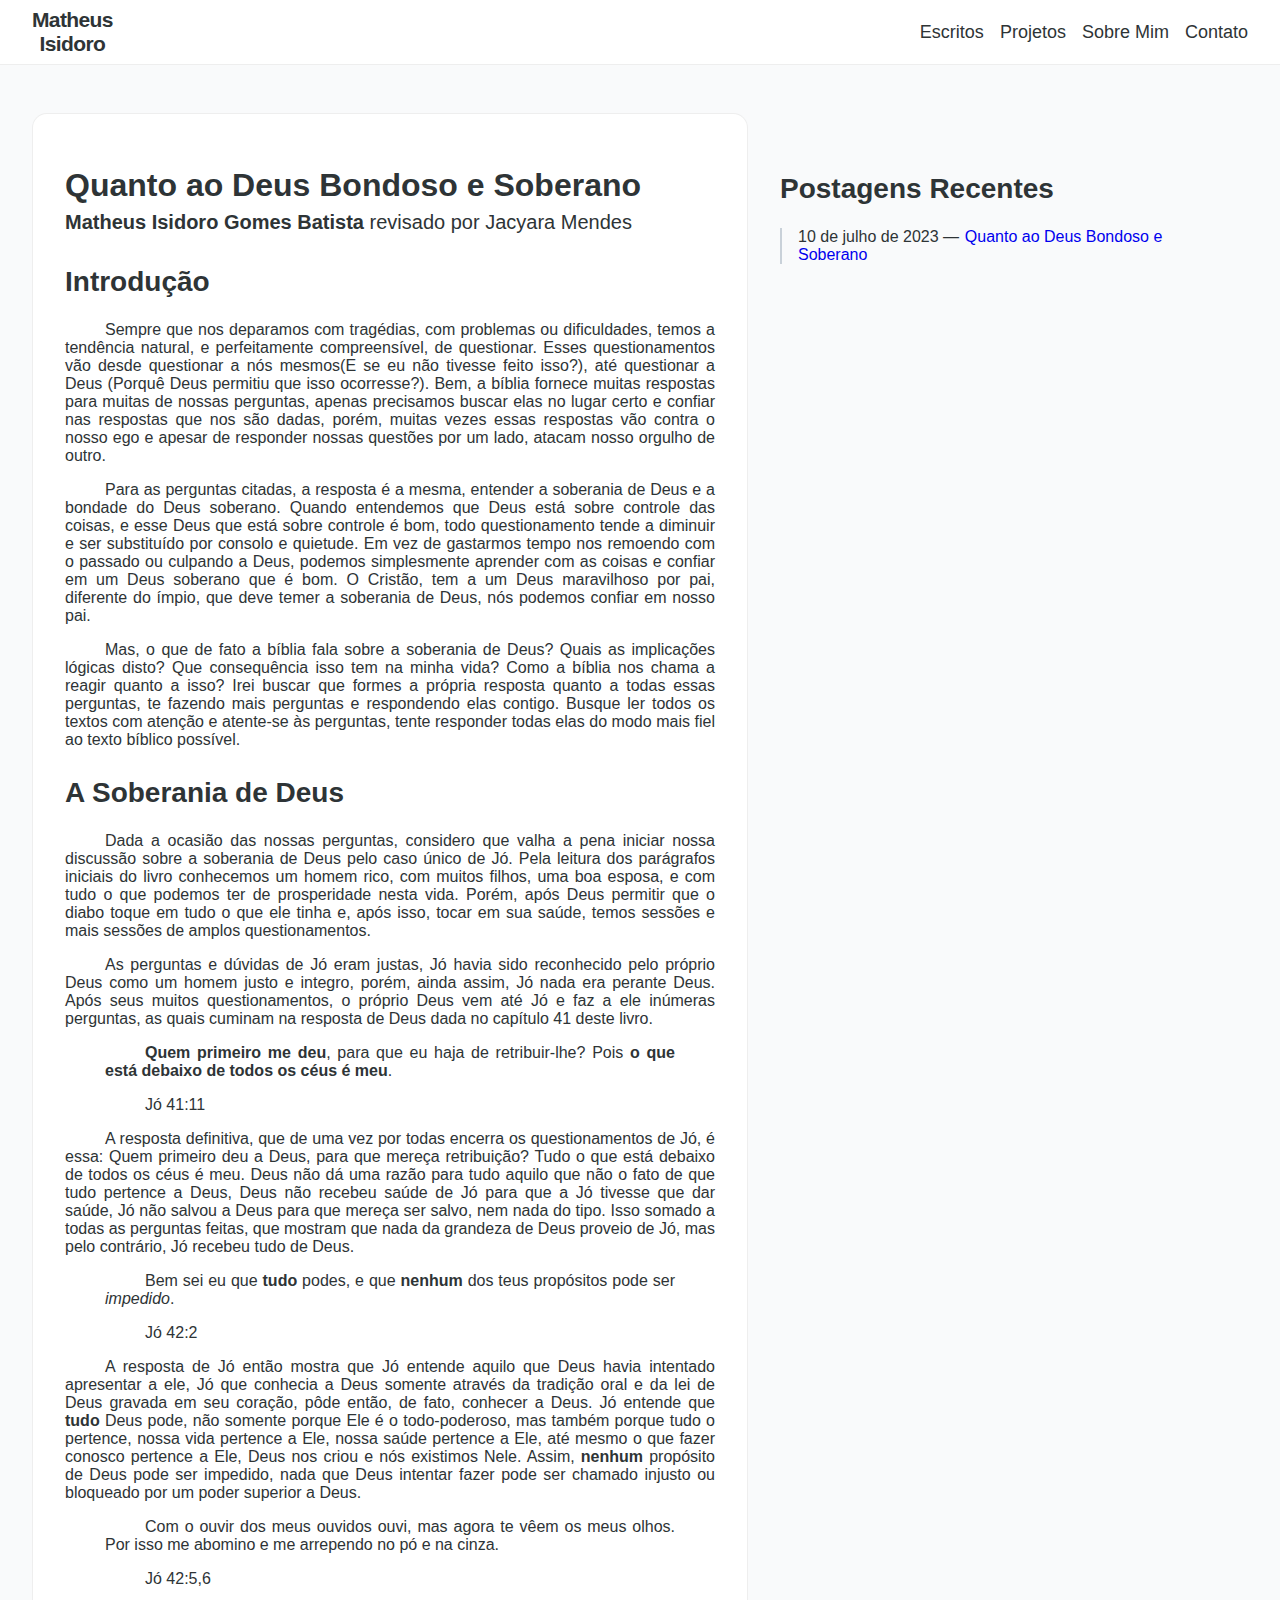
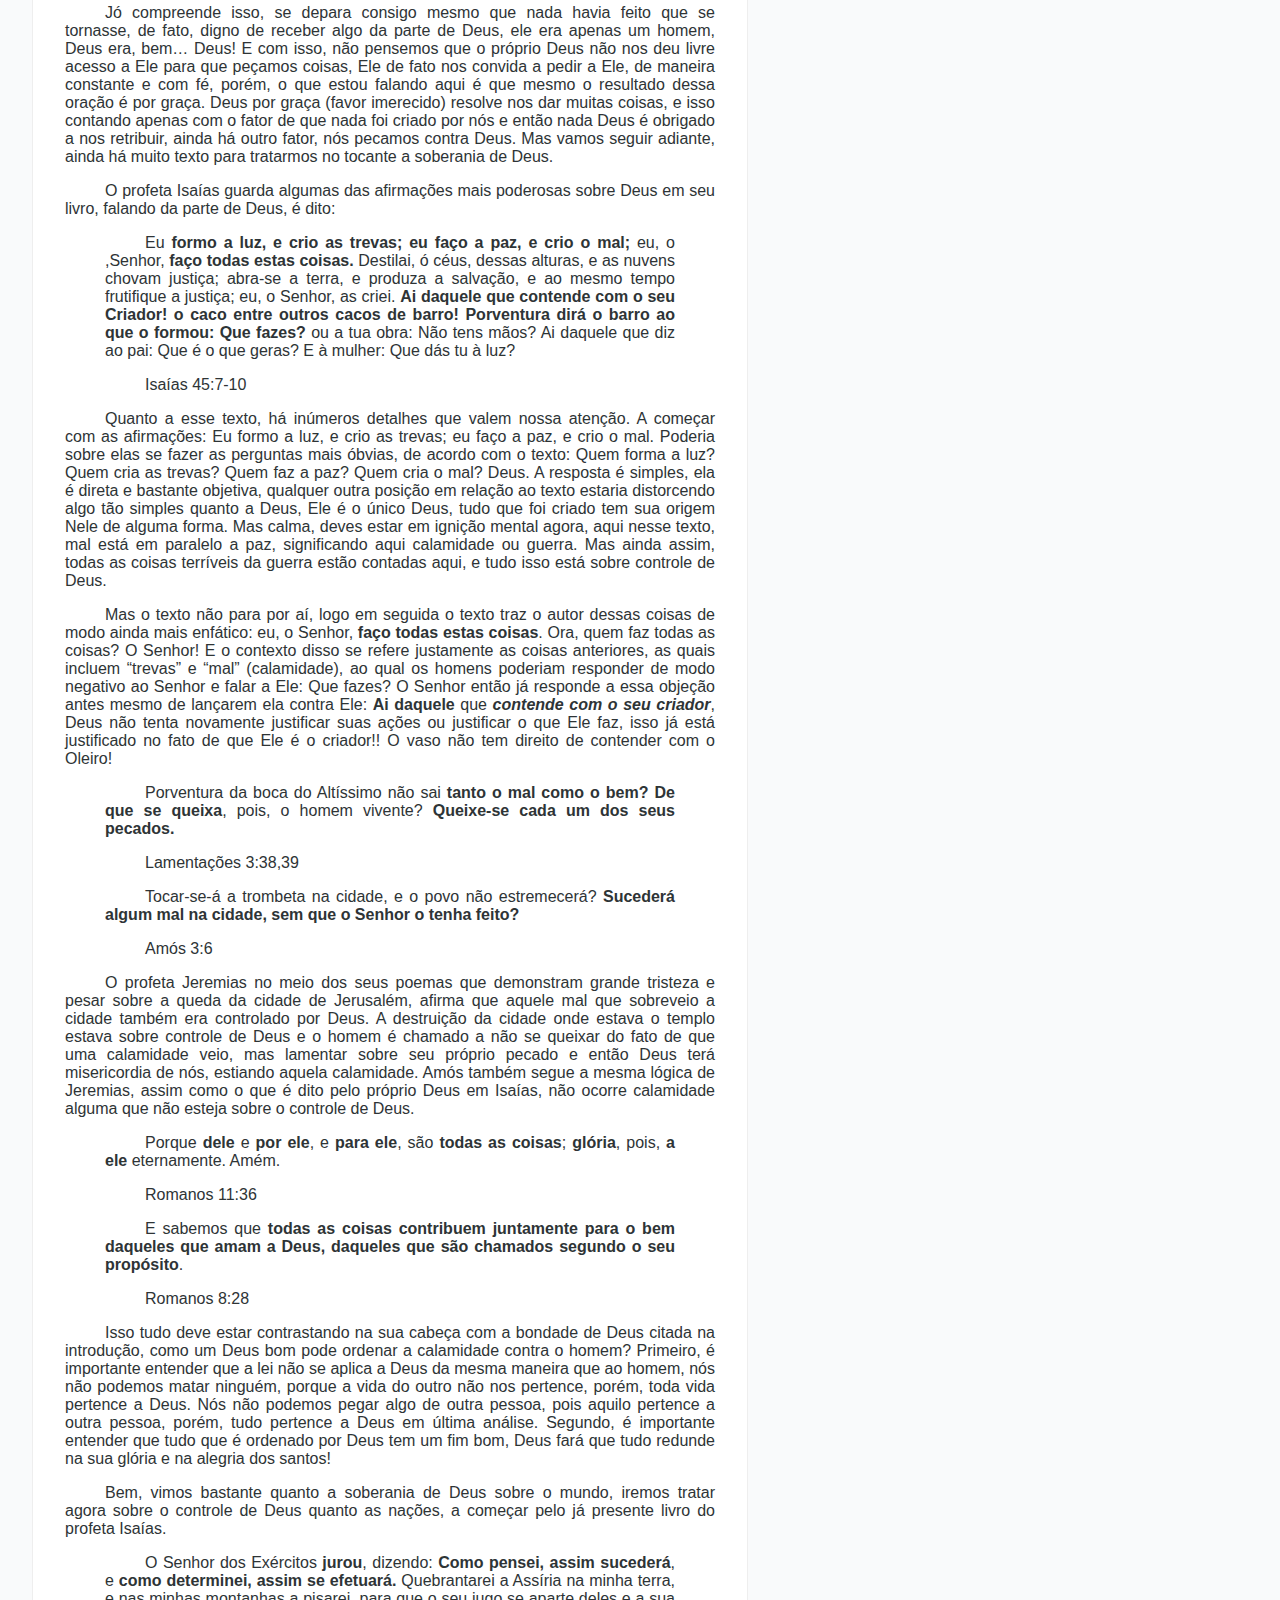
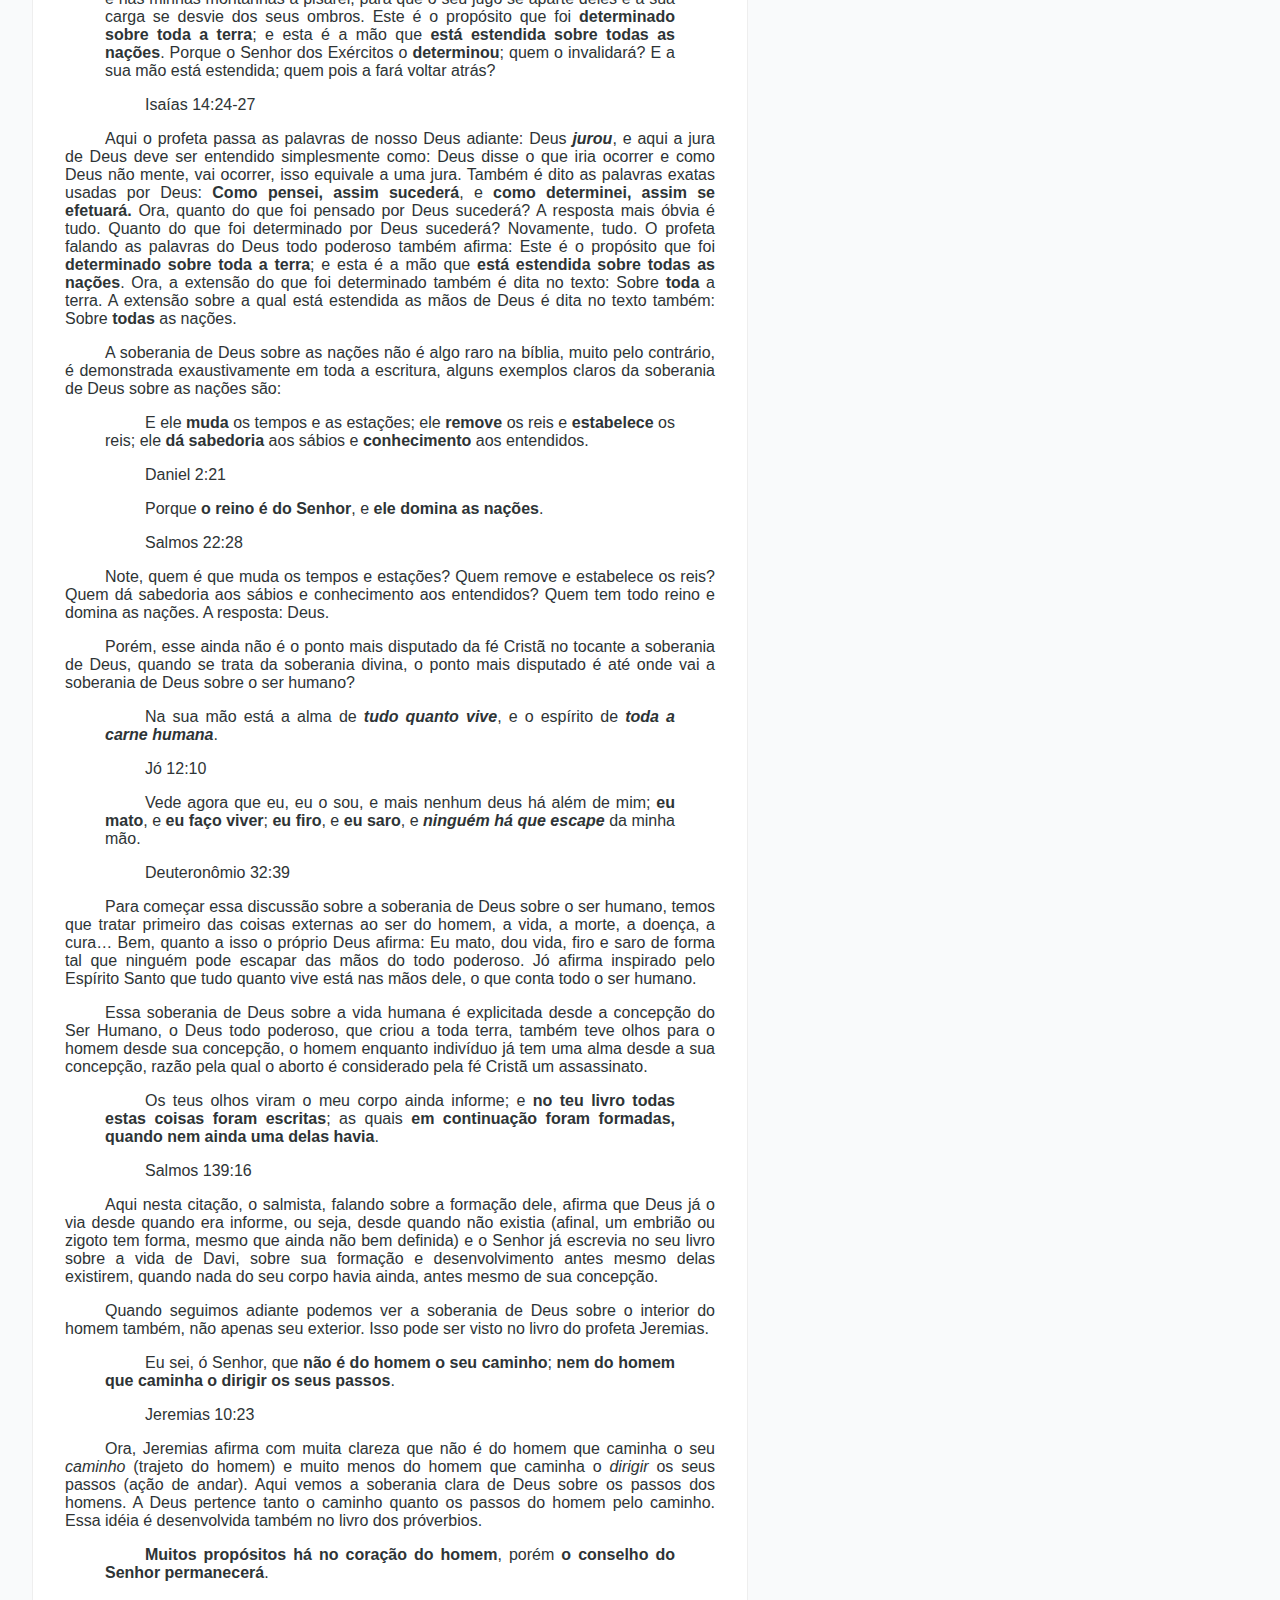
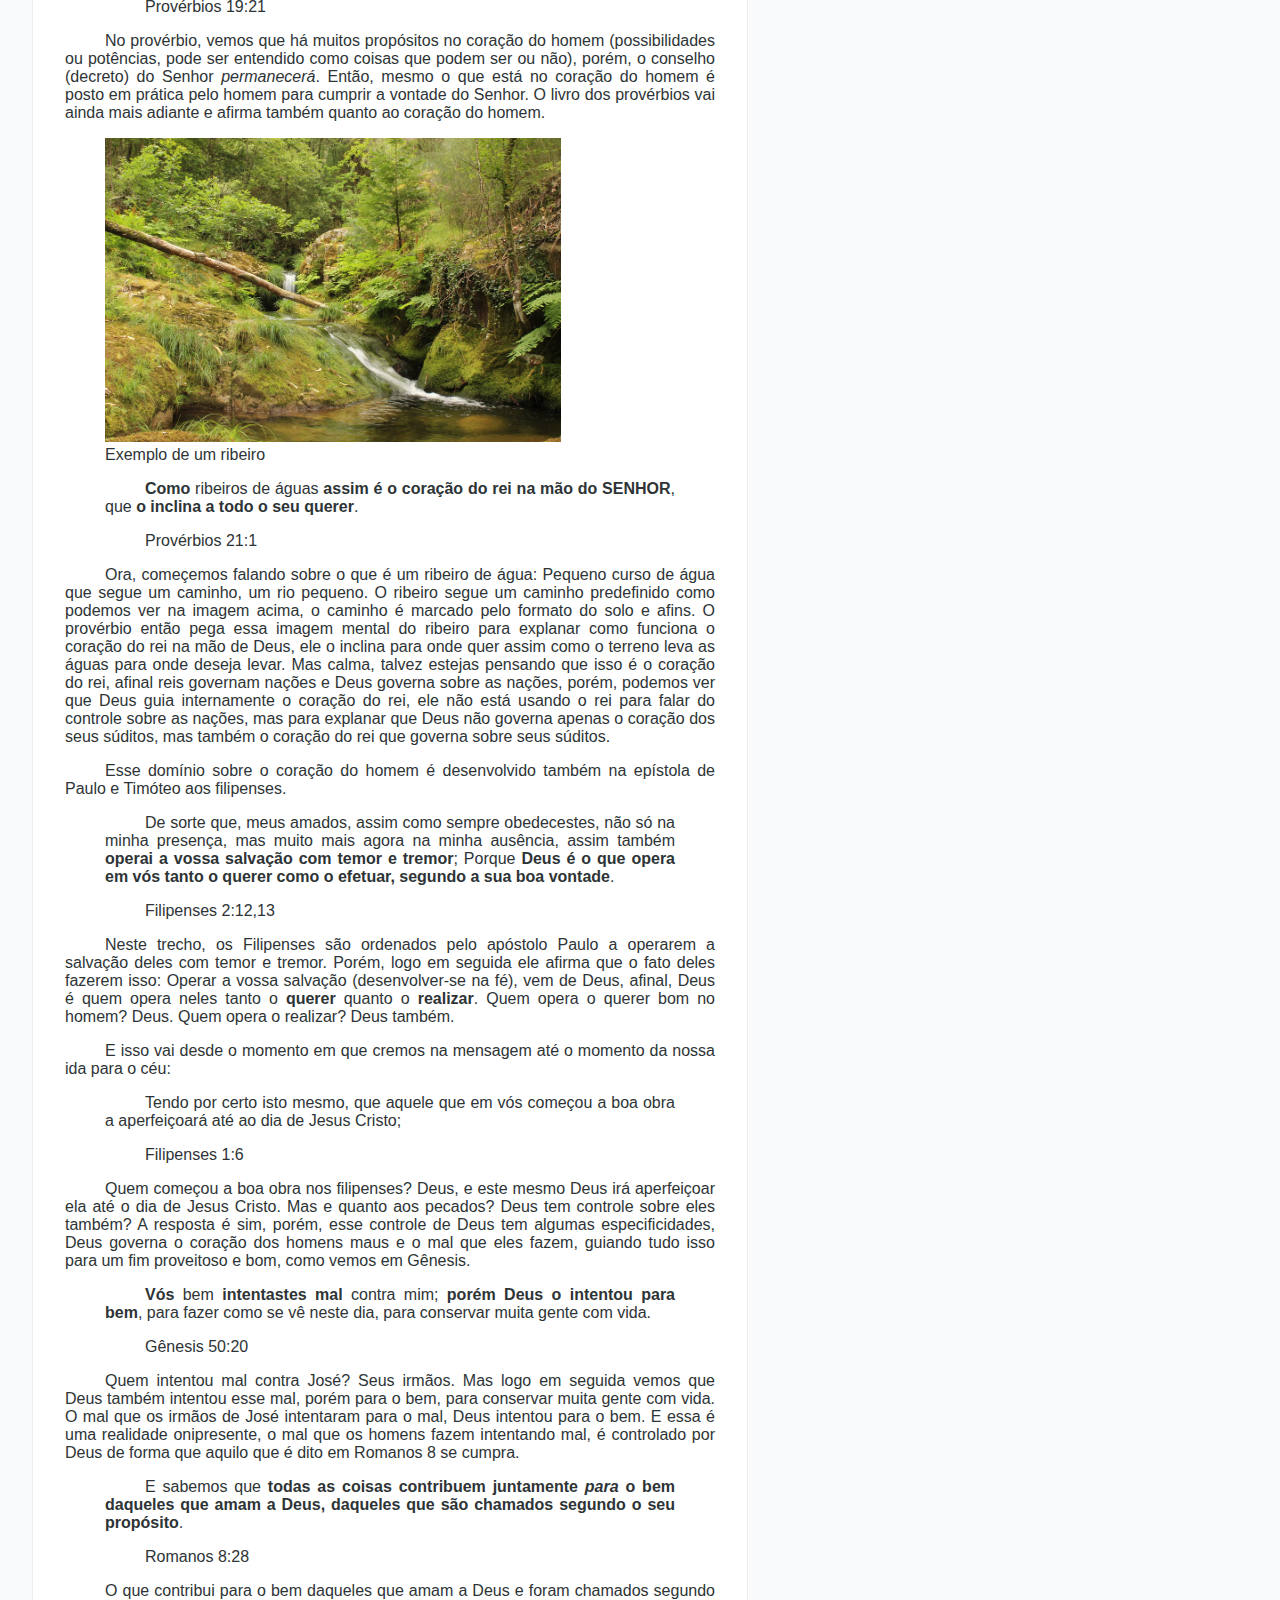
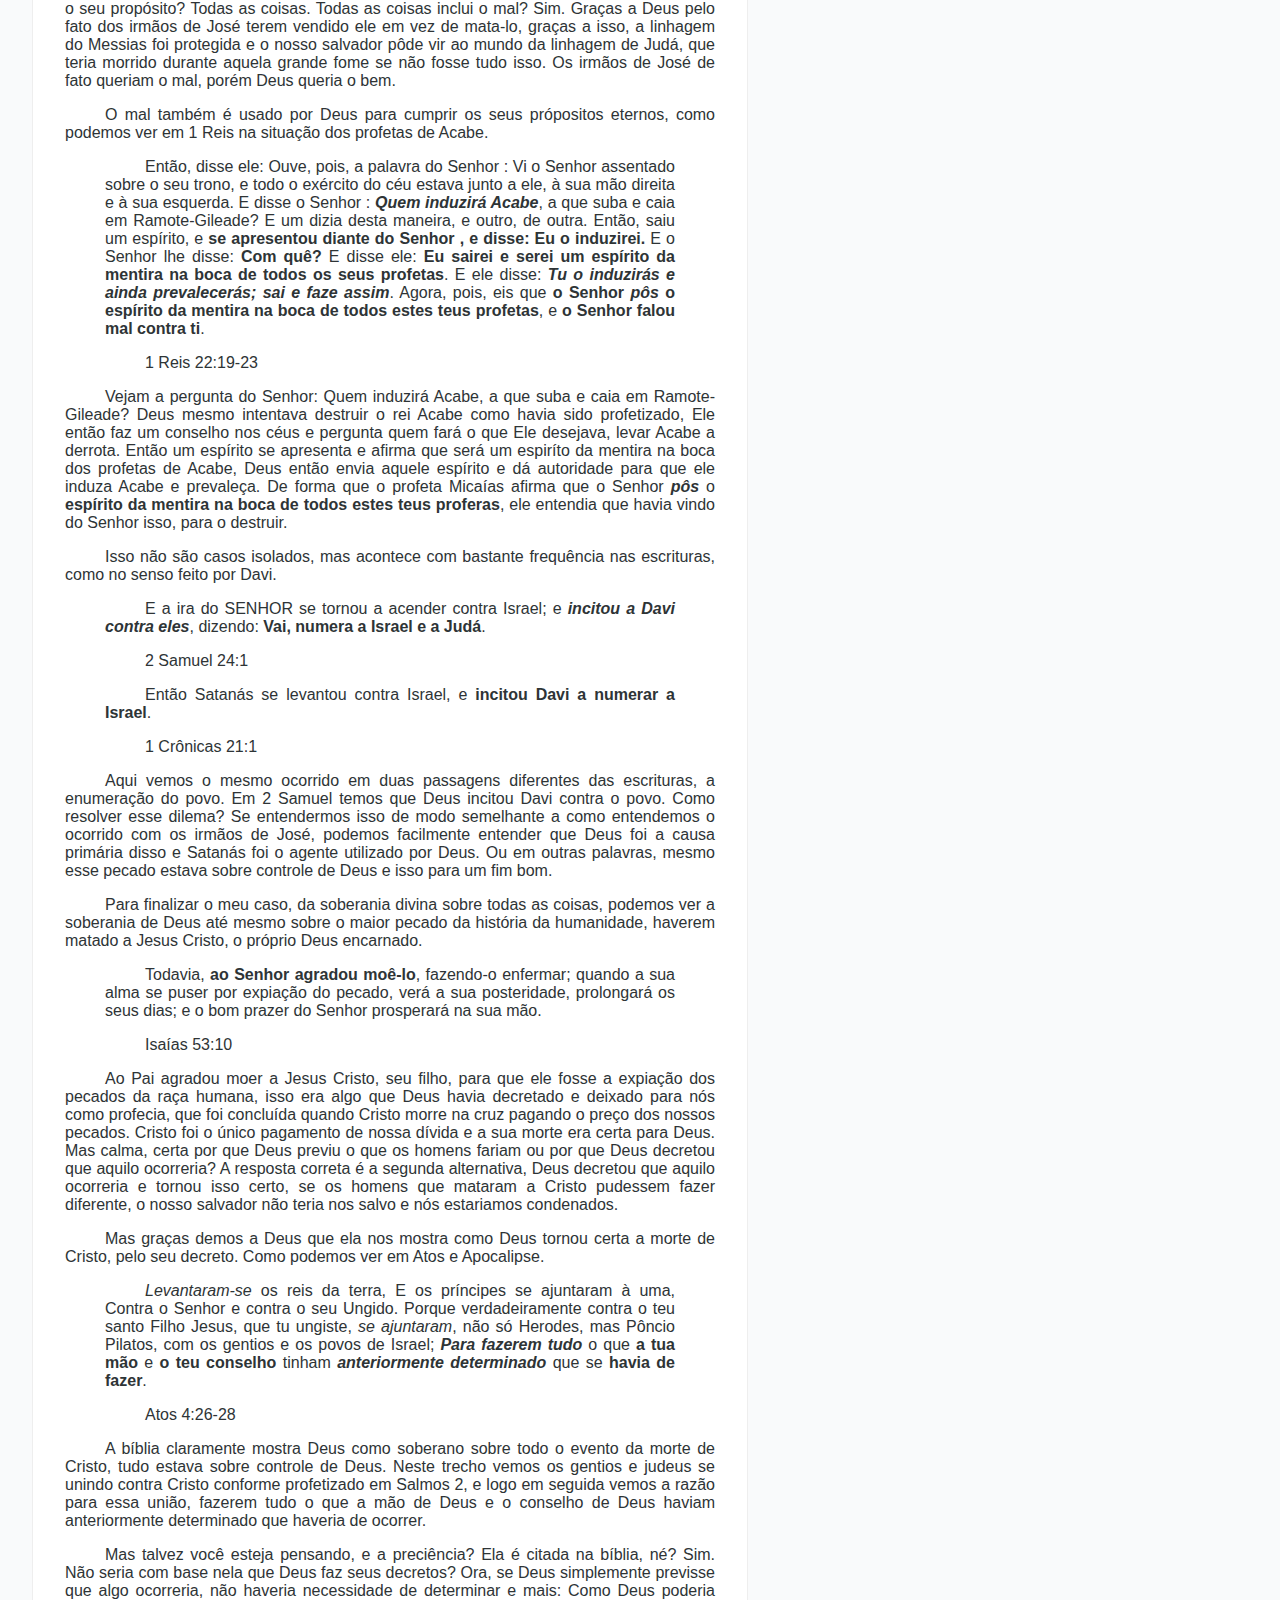
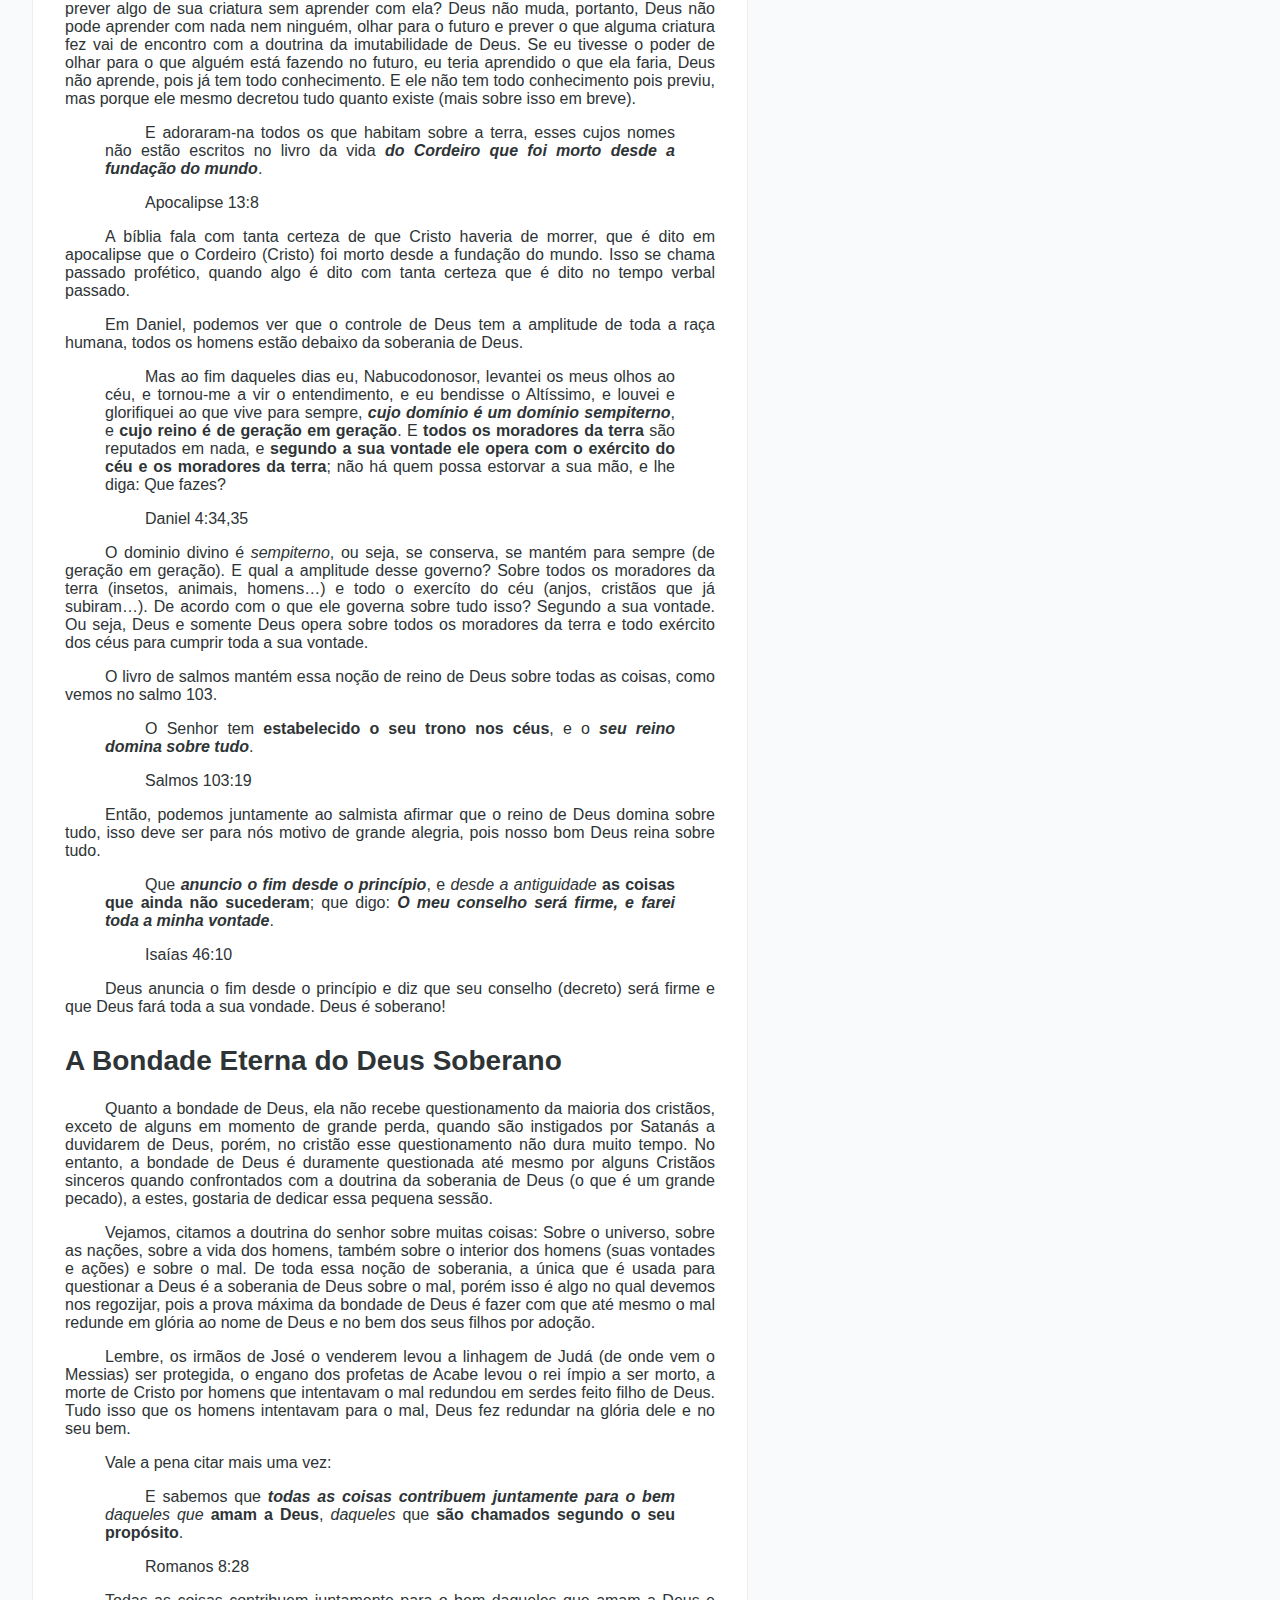
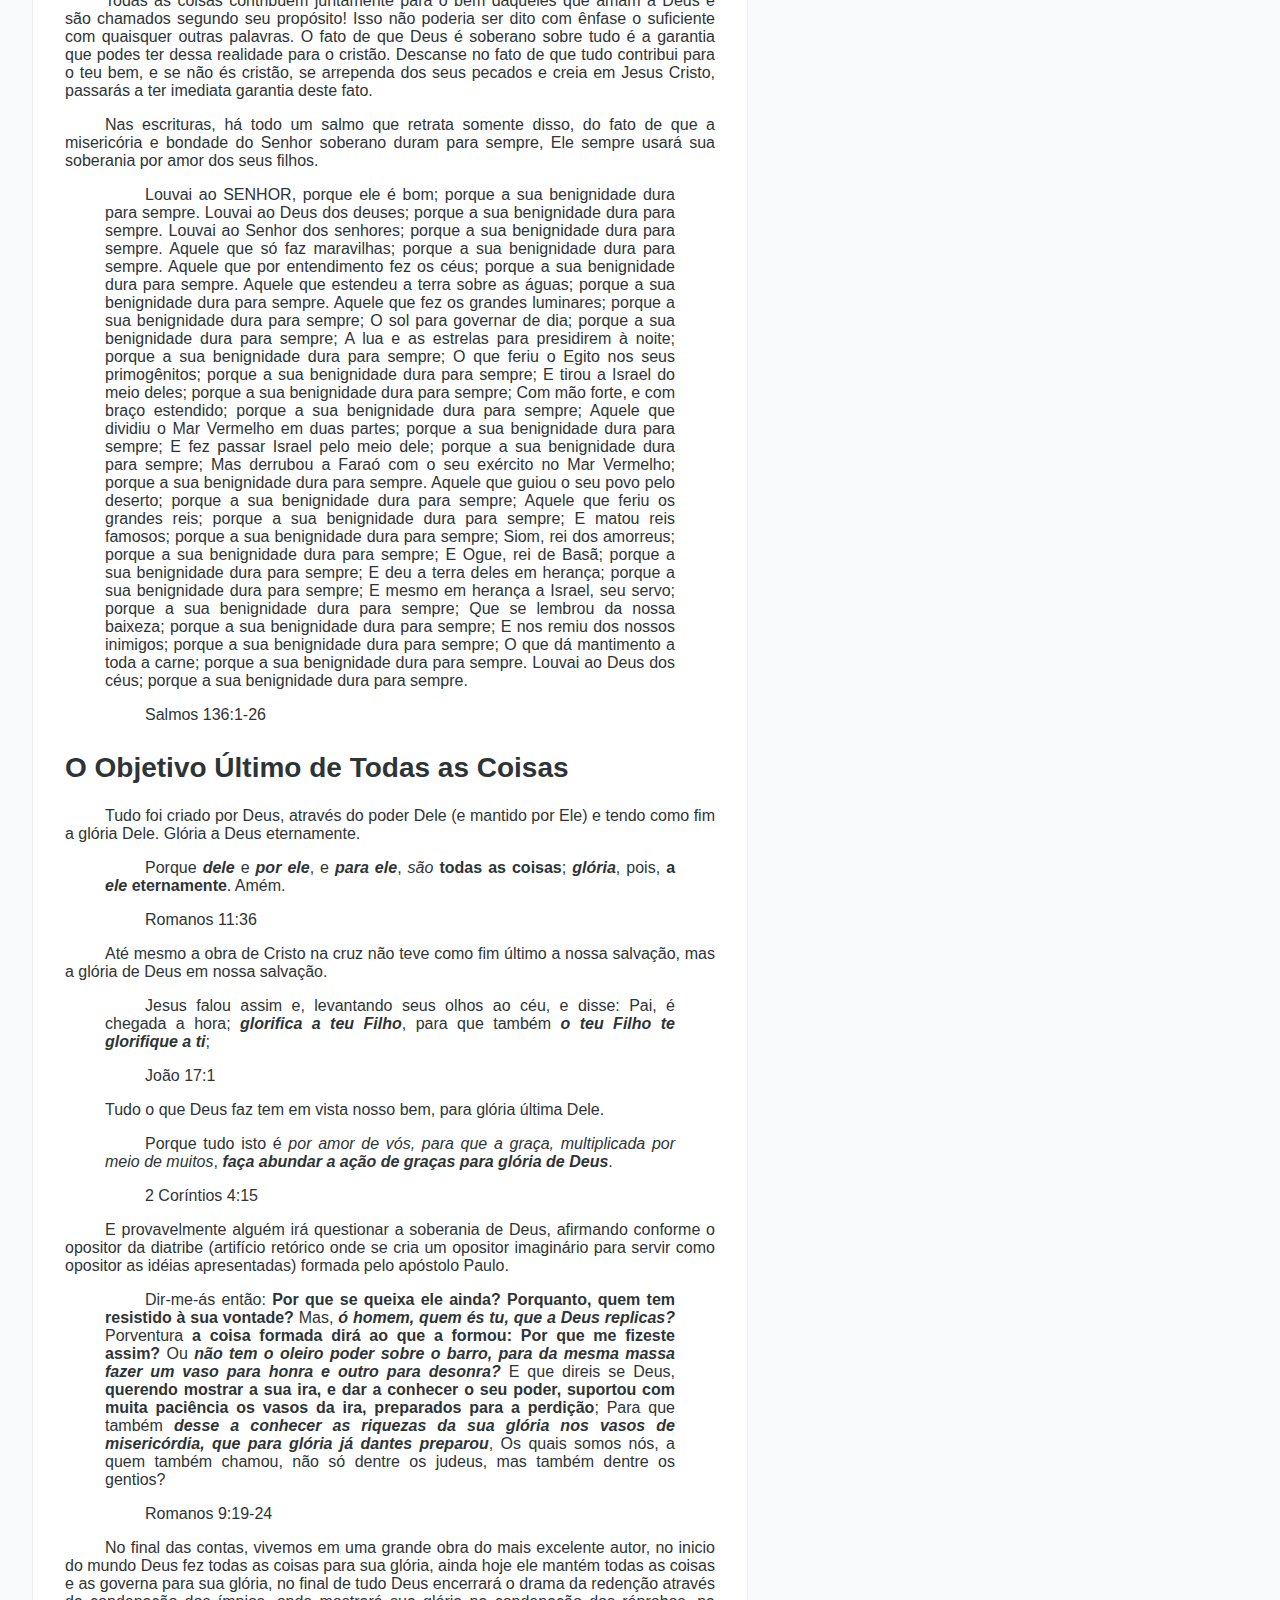
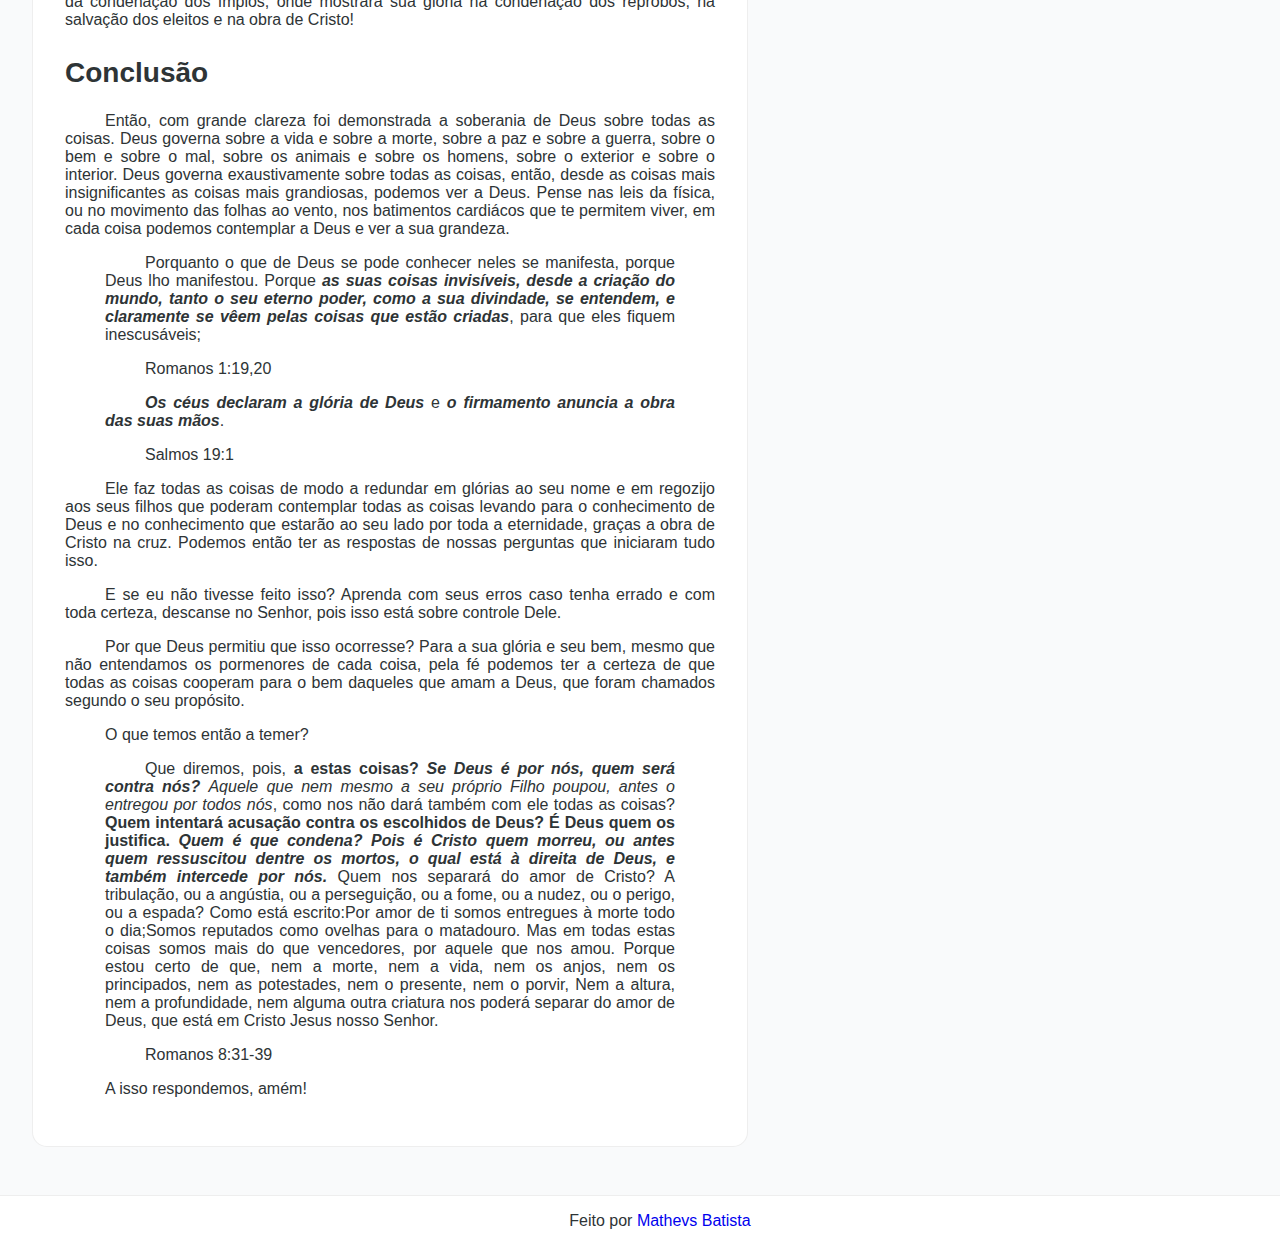
==== commit 176d40f8: "Fixes img/script problems" ====
--- a/articles/quanto-ao-deus-bondoso-e-soberano.html
+++ b/articles/quanto-ao-deus-bondoso-e-soberano.html
@@ -22,7 +22,7 @@
 
                 <nav>
                     <button class="burger-container" type="button" aria-controls="nav-menu" aria-expanded="false">
-                        <img class="burger" alt="menu" src="images/burger-menu.svg"/>
+                        <img class="burger" alt="menu" src="../images/burger-menu.svg"/>
                     </button>
 
                     <ul class="nav-menu">
@@ -372,7 +372,7 @@
             <p>Feito por <a href="https://github.com/MathevsBatista">Mathevs Batista</a></p>
         </footer>
 
-        <script src="script.js"></script>
+        <script src="../script.js"></script>
     </body>
 
 </html>
--- a/style.css
+++ b/style.css
@@ -224,6 +224,8 @@
 }
 
 p {
+    text-align: justify;
+    text-indent: 2.5rem;
     font-size: 16px;
 }
 
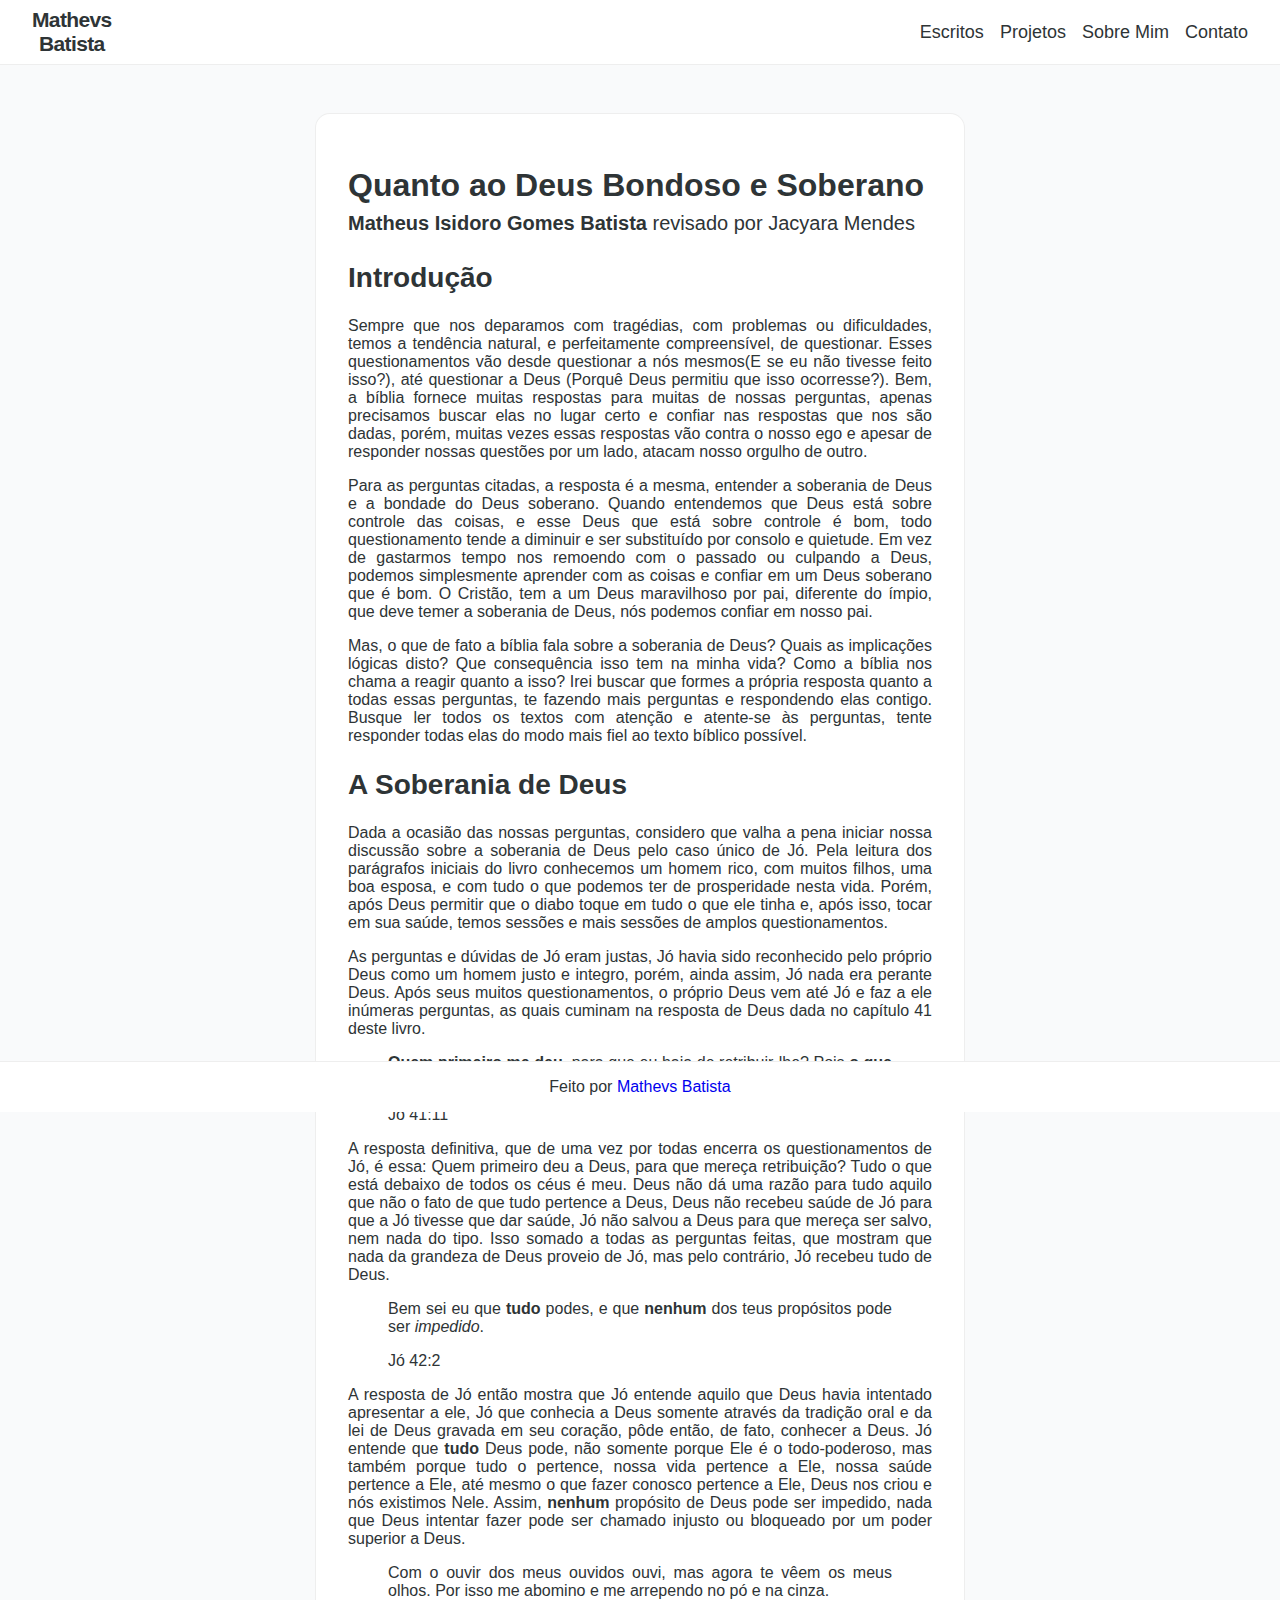
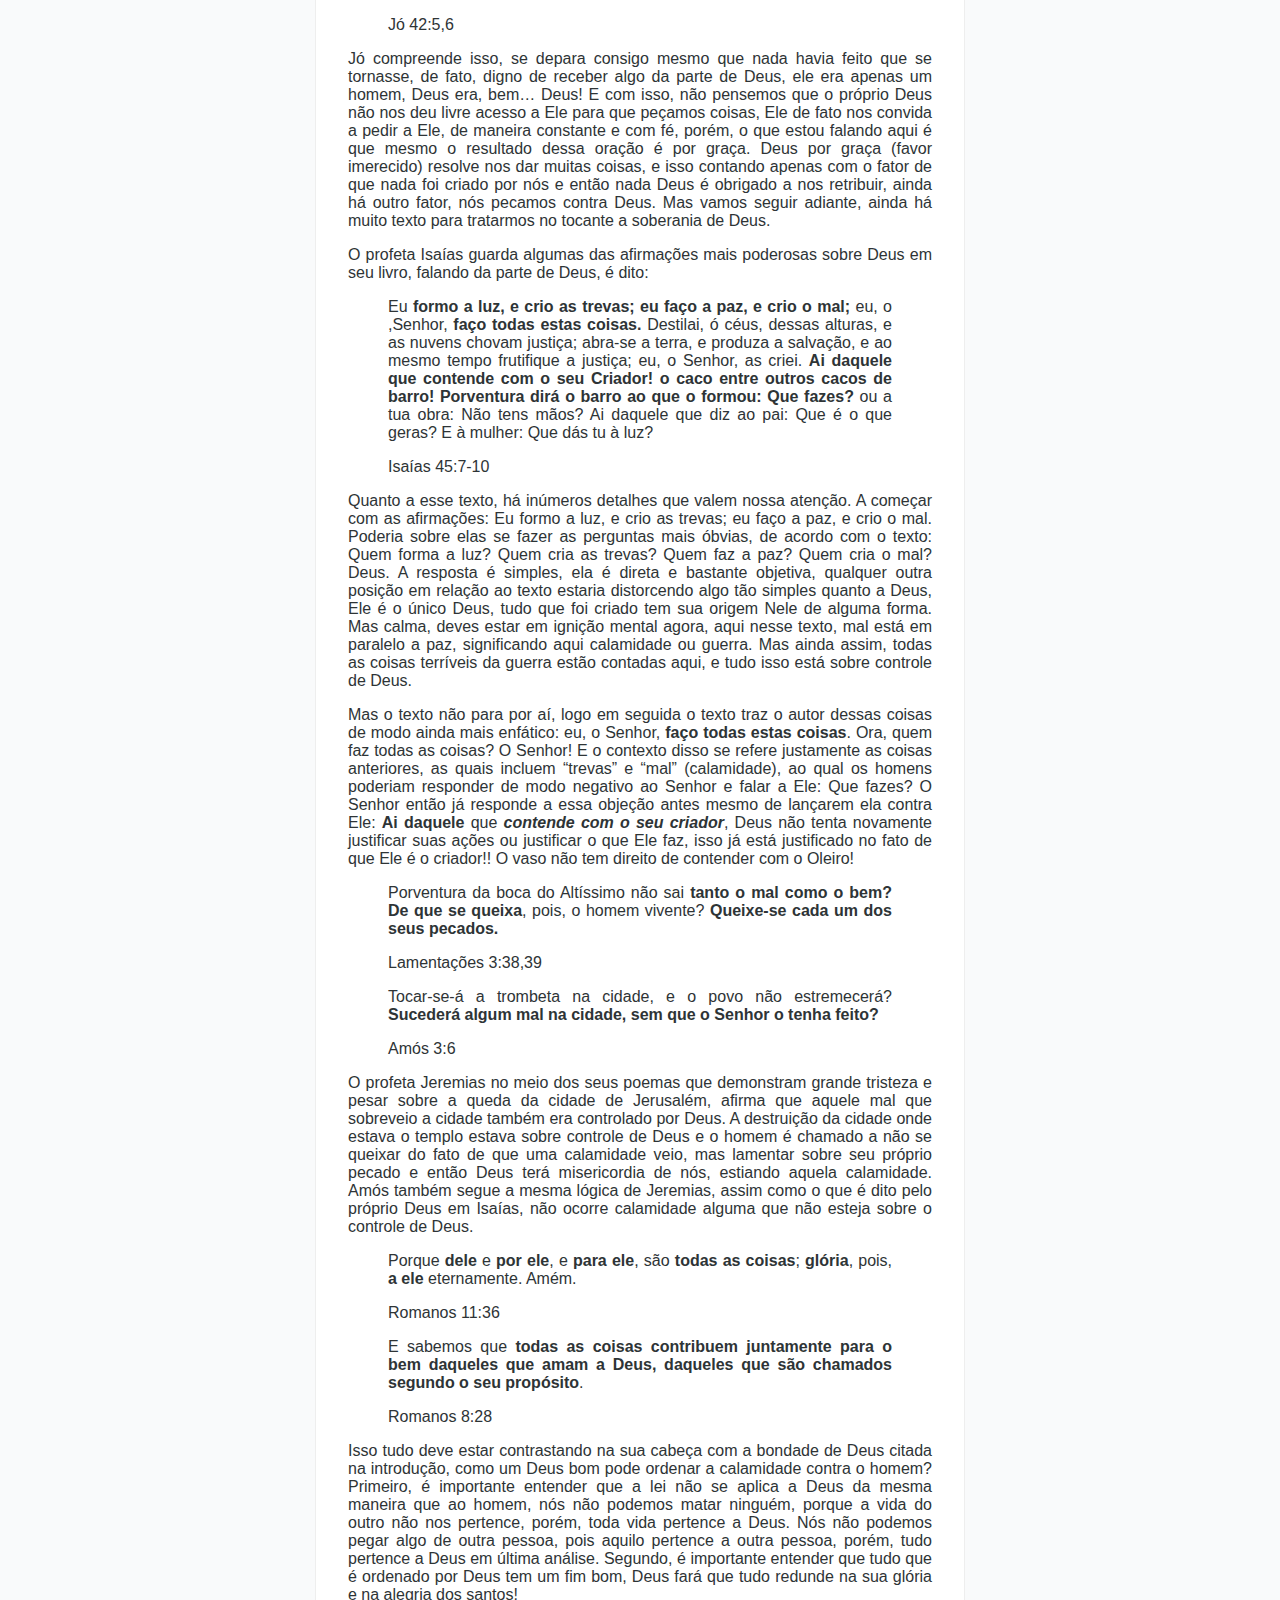
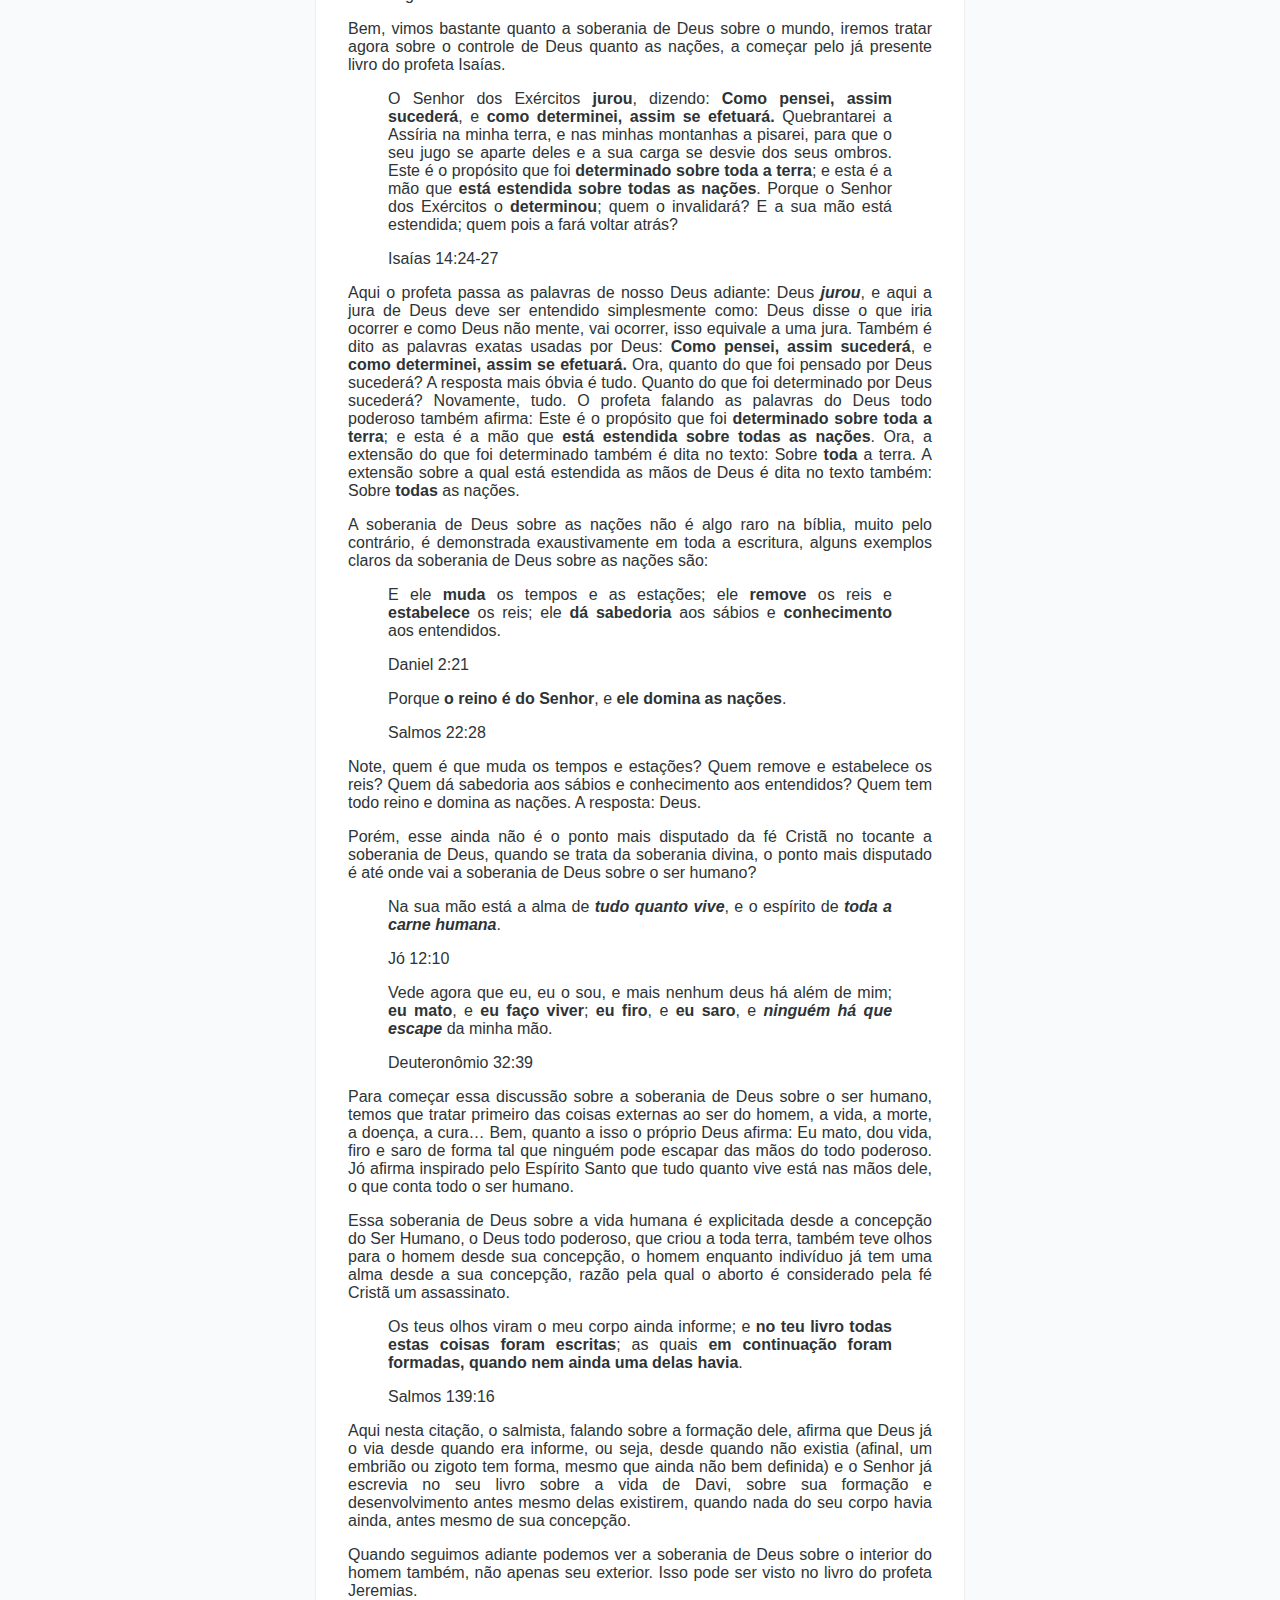
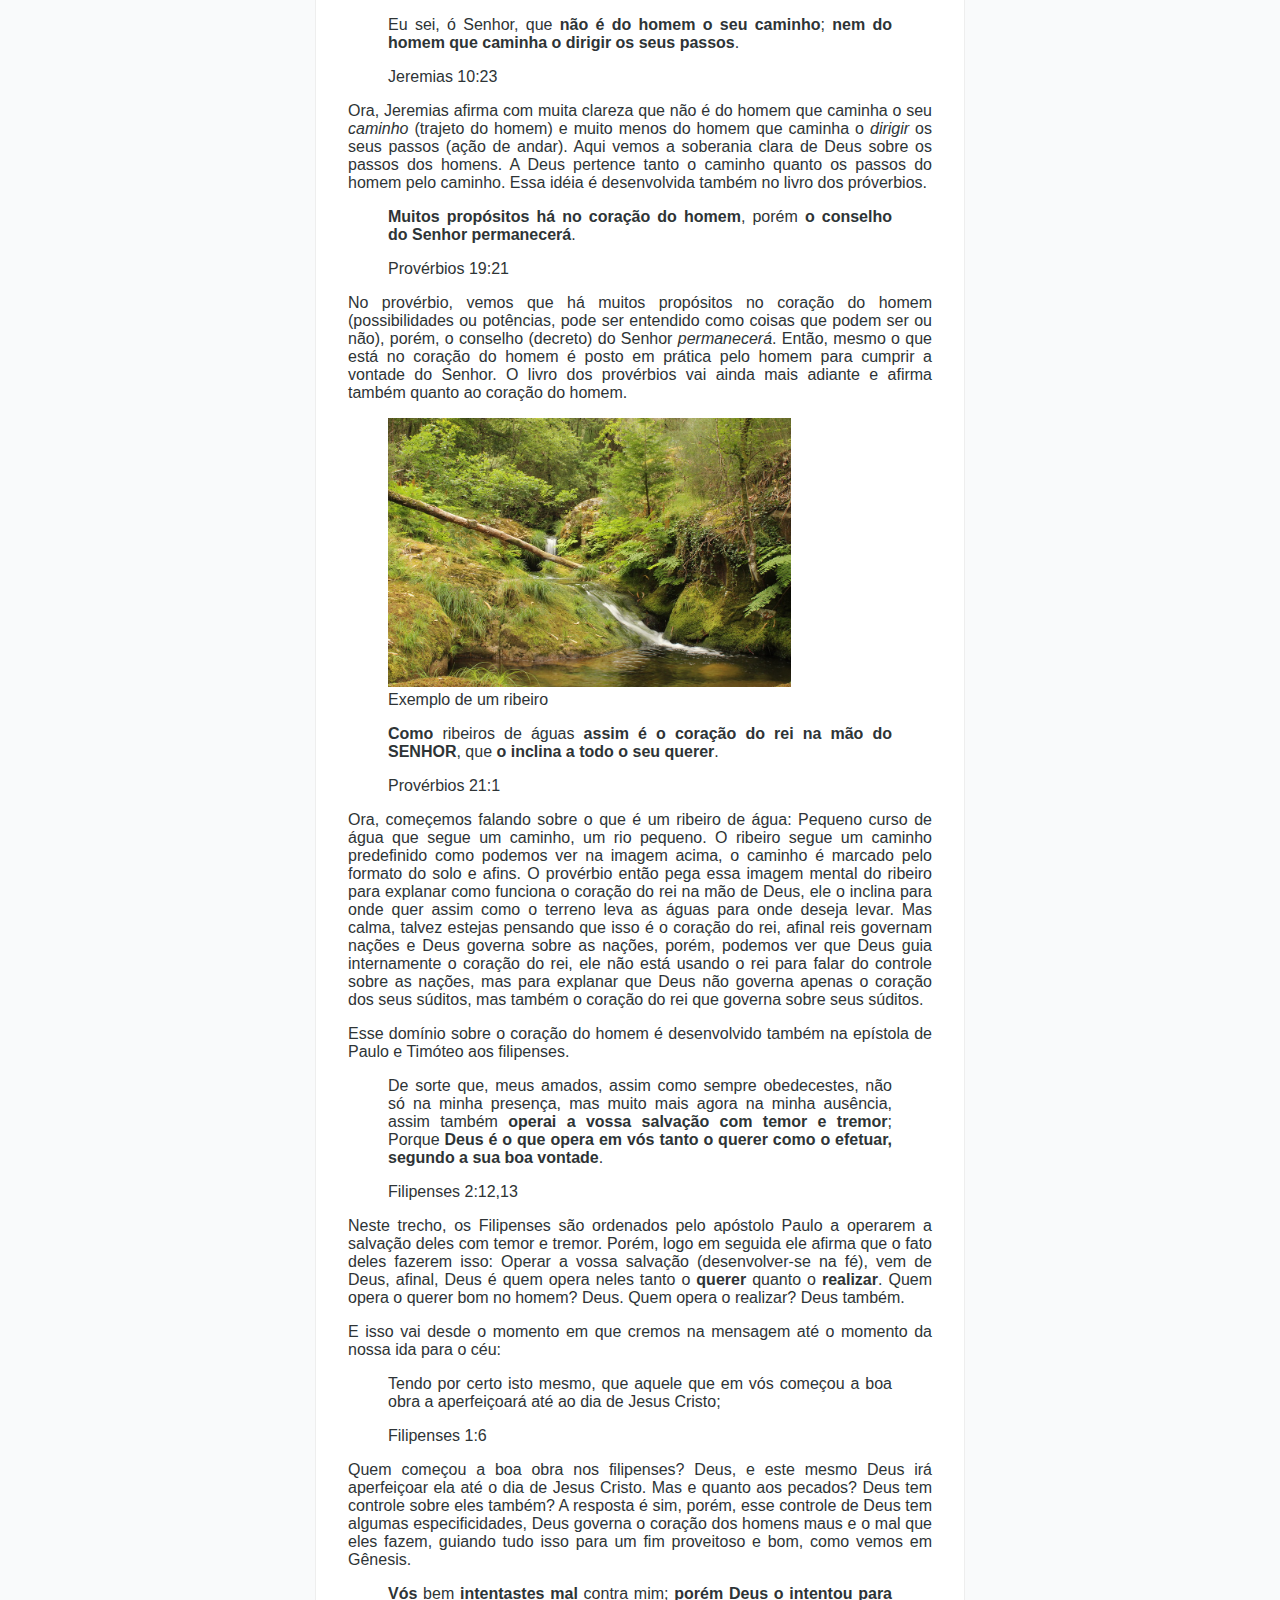
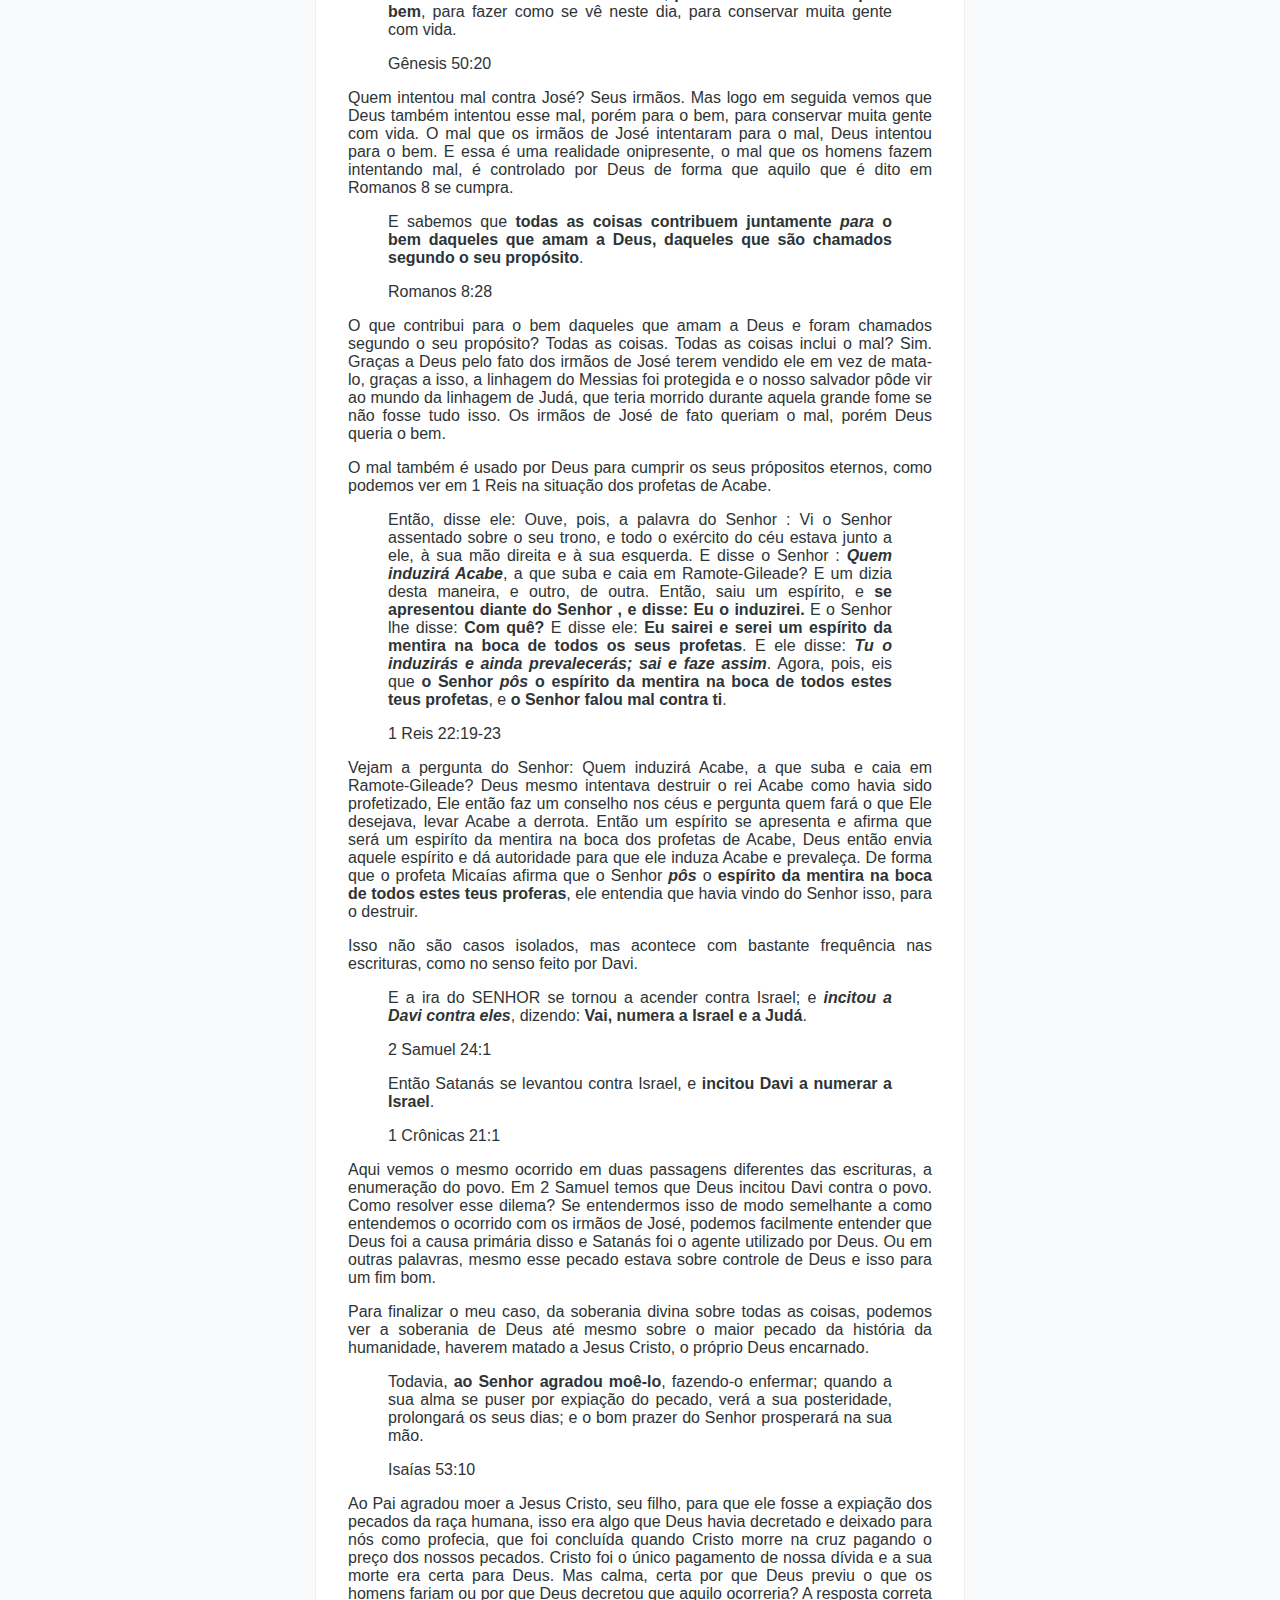
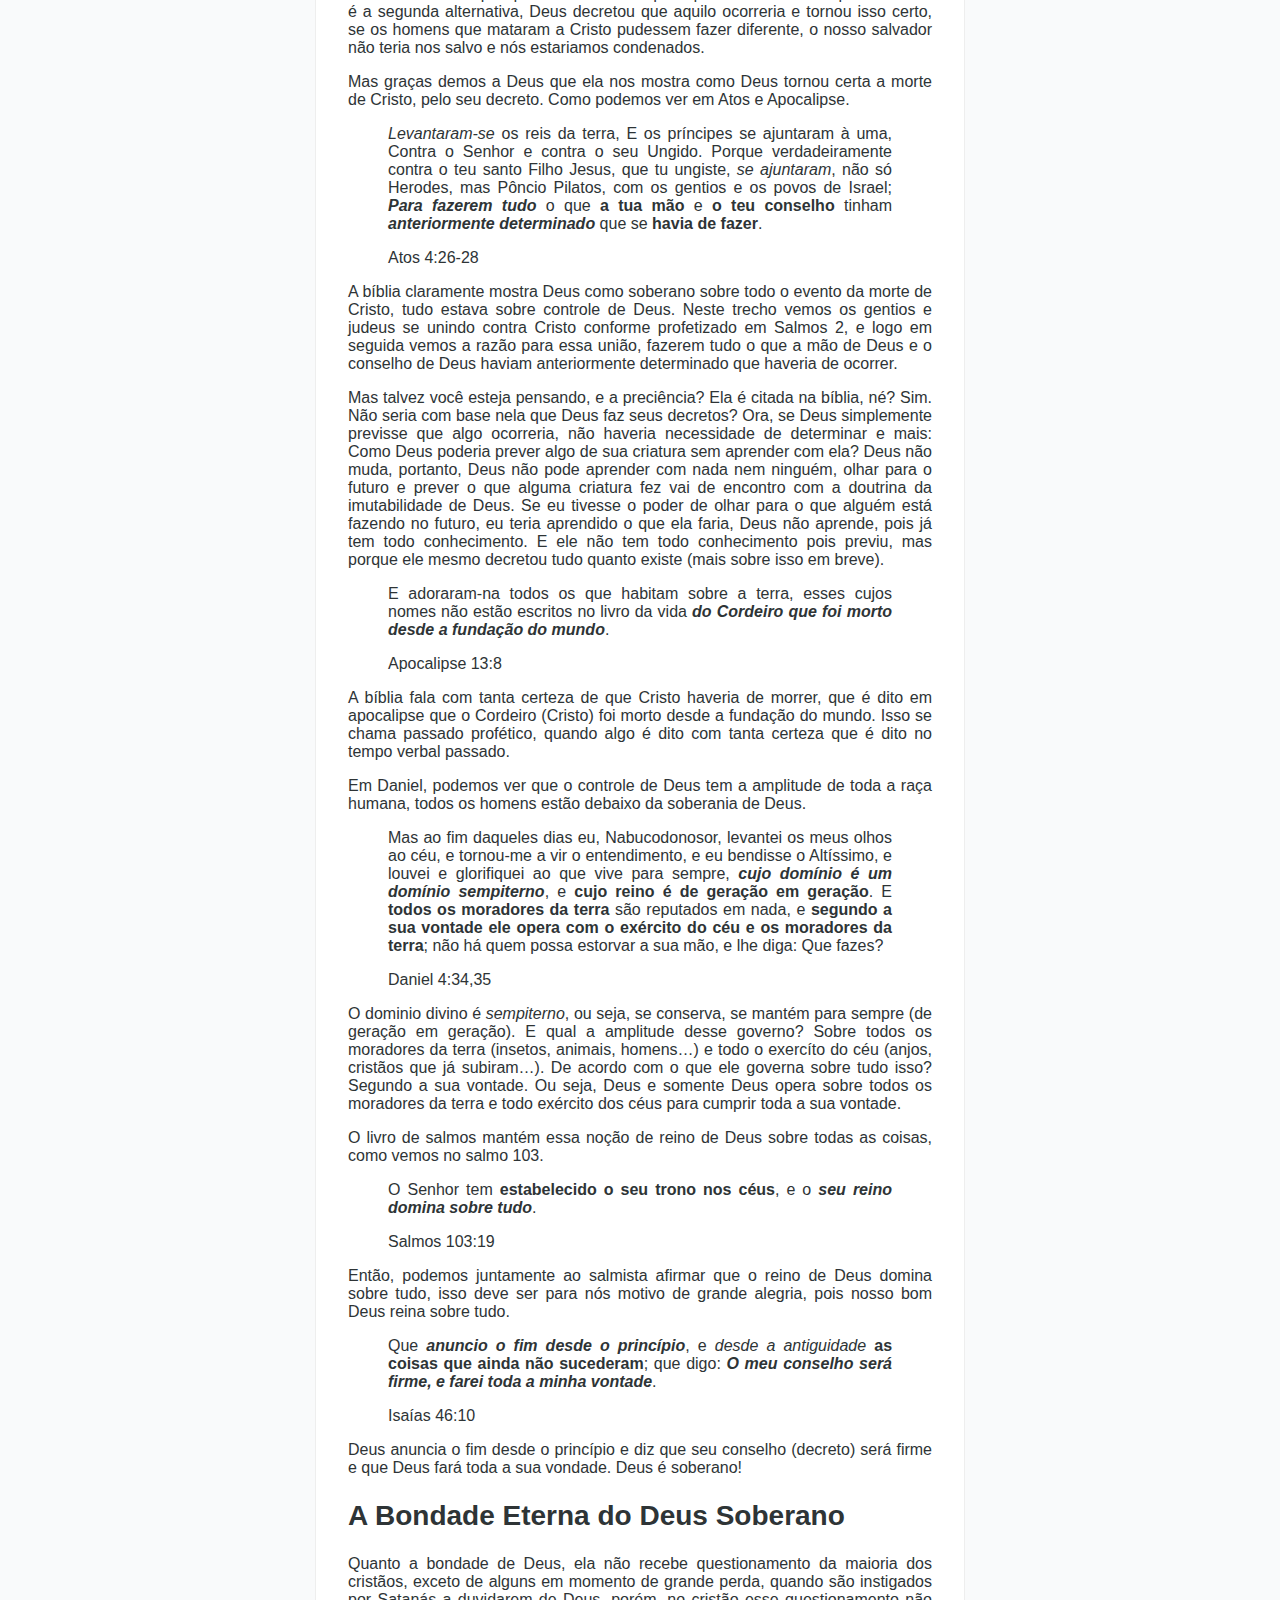
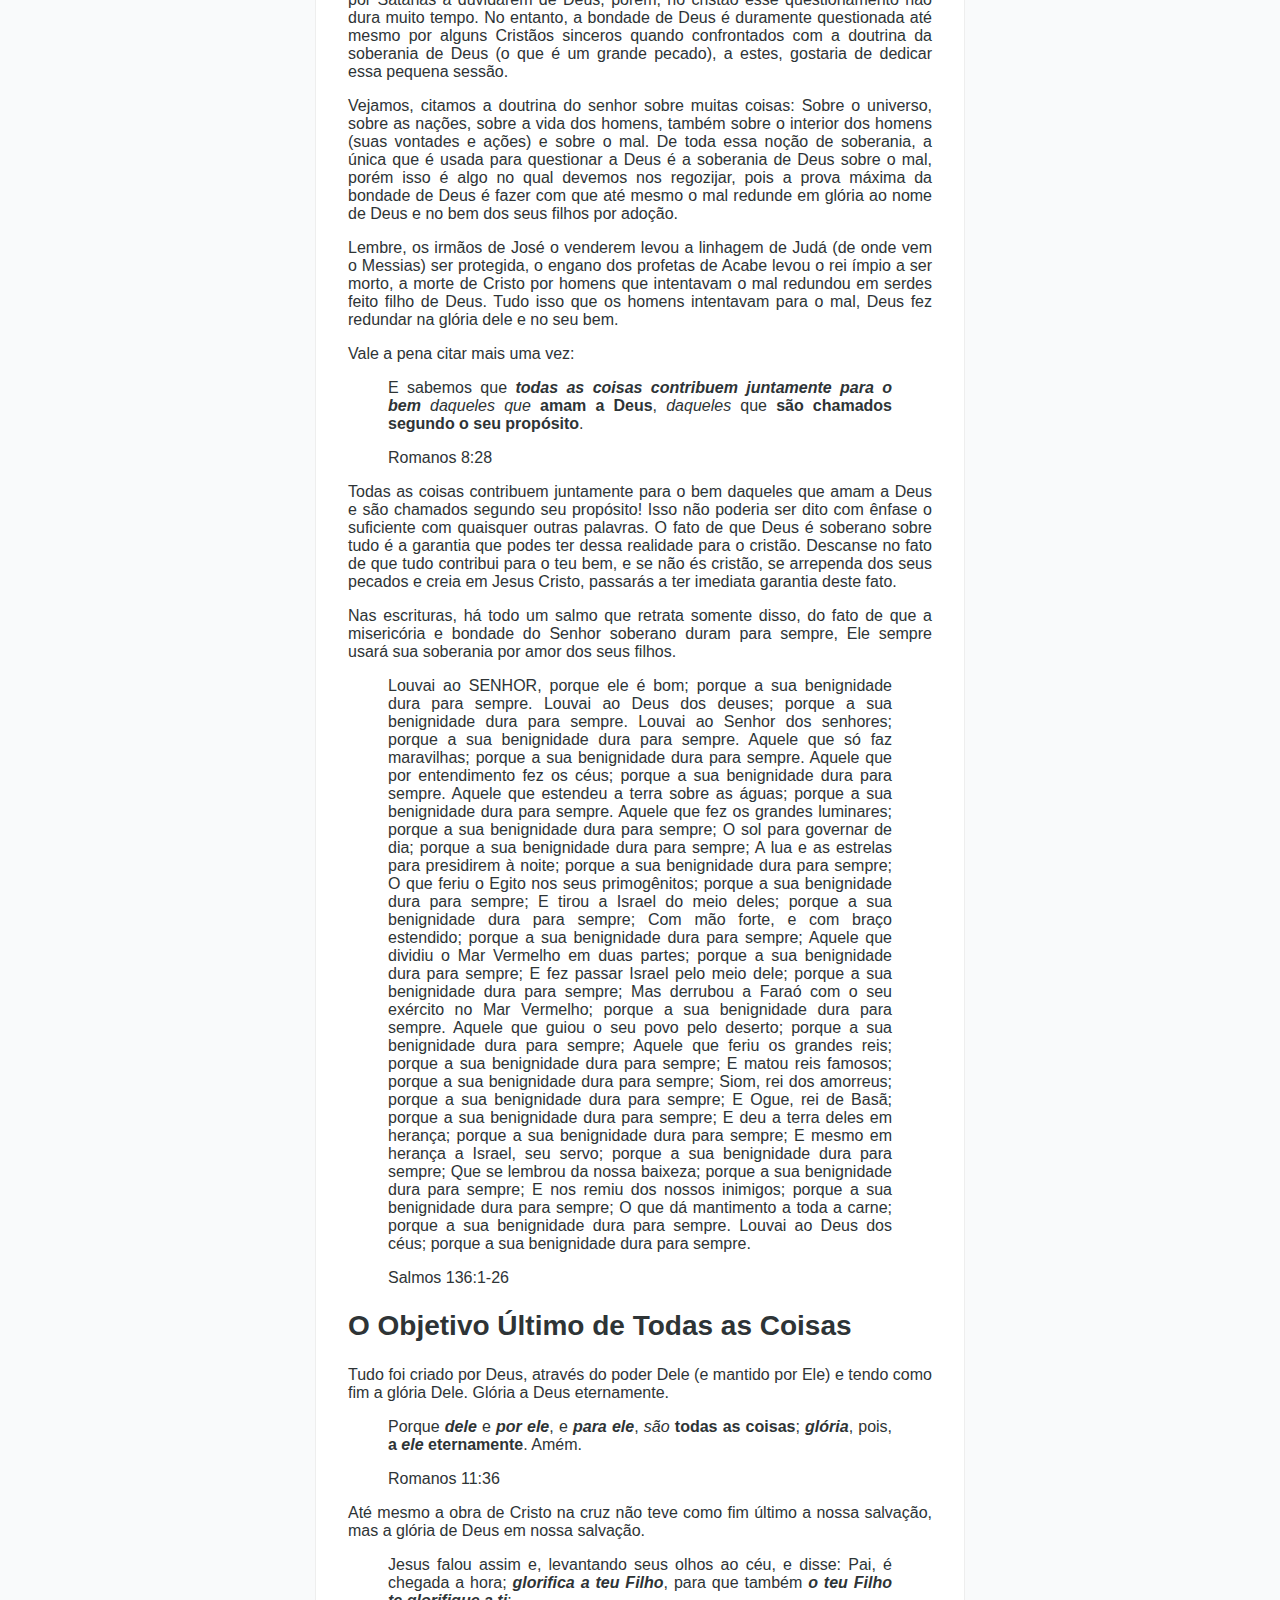
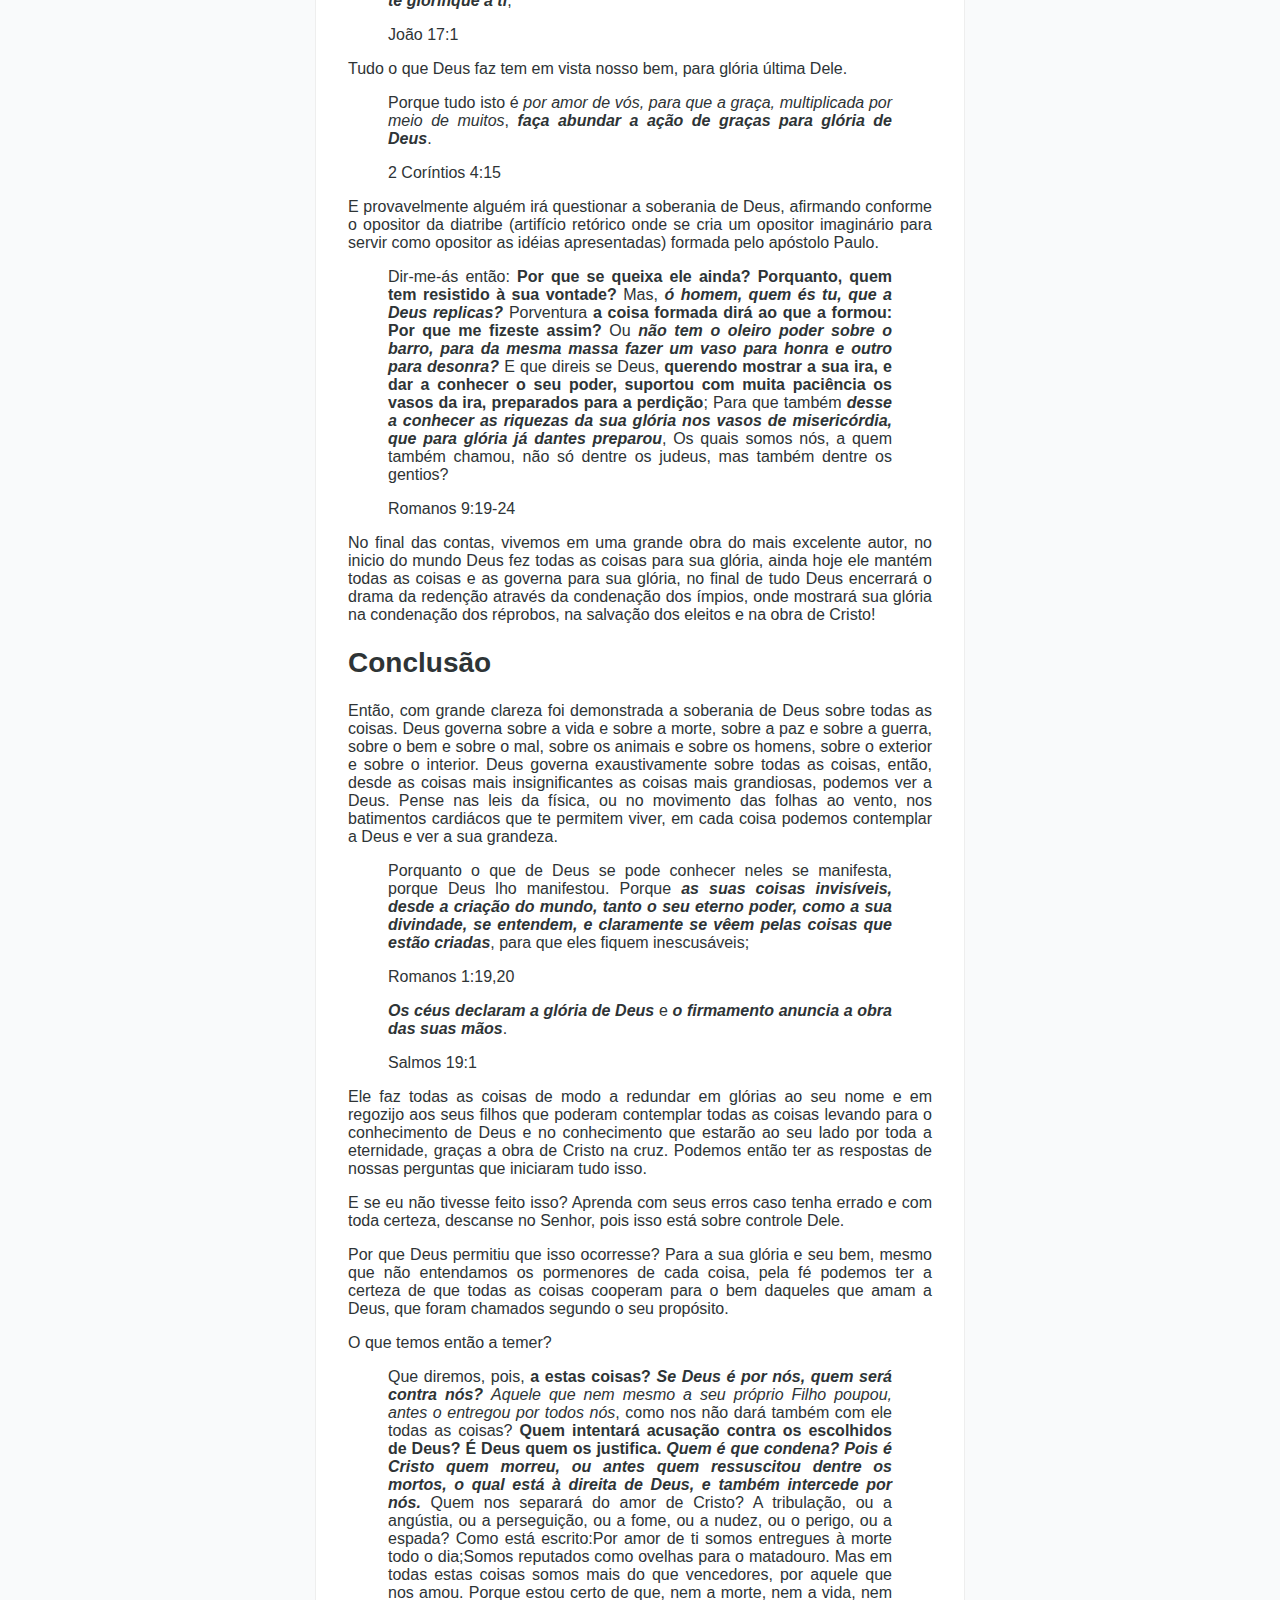
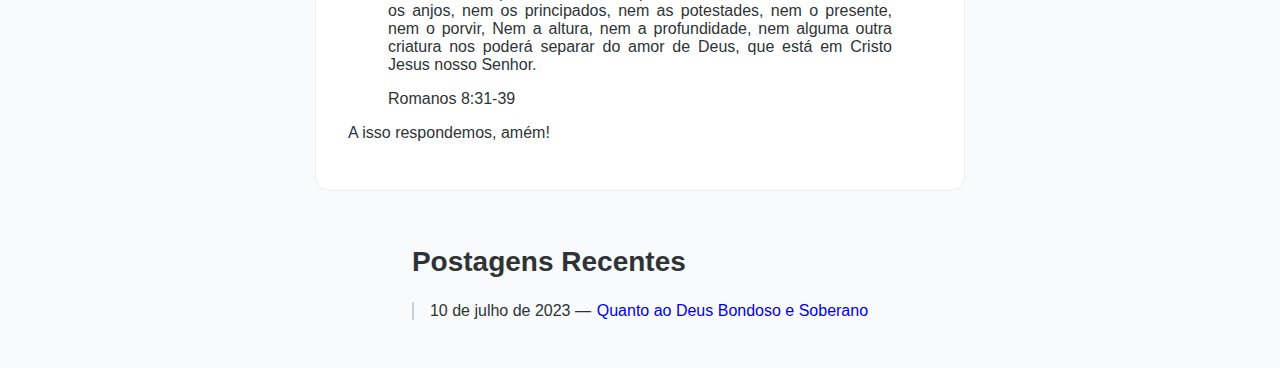
==== commit 90595425: "Change articles style for better reading" ====
--- a/articles/quanto-ao-deus-bondoso-e-soberano.html
+++ b/articles/quanto-ao-deus-bondoso-e-soberano.html
@@ -4,7 +4,9 @@
     
     <head>
         <meta charset="UTF-8">
+        <meta http-equiv="cache-control" content="no-cache">
         <link rel="stylesheet" href="../style.css">
+        <link rel="stylesheet" href="articles.css">
         <meta name="date" content='2023-07-10'>
         <title>Quanto ao Deus Bondoso e Soberano</title>
         <meta name="viewport" content="width=device-width, initial-scale=1.0">
@@ -17,7 +19,7 @@
         <header>
             <div class="topbar">
                 <div class="logo">
-                    <a href="../index.html">Matheus<br>Isidoro</a>
+                    <a href="../index.html">Mathevs<br>Batista</a>
                 </div>
 
                 <nav>
@@ -27,7 +29,7 @@
 
                     <ul class="nav-menu">
                         <div class="logo">
-                            <a href="index.html">Matheus<br>Isidoro</a>
+                            <a href="index.html">Mathevs<br>Batista</a>
                         </div>
 
                         <li class="nav-item"><a href="">Escritos</a></li>
--- a/style.css
+++ b/style.css
@@ -93,20 +93,6 @@
     font-family: 'overpass';
     src: url('fonts/Overpass-ExtraBoldItalic.woff2') format('woff2');
     font-weight: 800;
-    font-style: italic;
-}
-
-@font-face {
-    font-family: 'overpass';
-    src: url('fonts/Overpass-Heavy.woff2') format('woff2');
-    font-weight: 900;
-    font-style: normal;
-}
-
-@font-face {
-    font-family: 'overpass';
-    src: url('fonts/Overpass-HeavyItalic.woff2') format('woff2');
-    font-weight: 900;
     font-style: italic;
 }
 
@@ -162,10 +148,6 @@
     display: flex;
 }
 
-nav button {
-    
-}
-
 .burger-container {
     display: none;
 }
@@ -196,10 +178,12 @@
     margin: 2rem;
     margin-top: 3rem;
     margin-bottom: 3rem;
+    height: 100vh;
 }
 
 article {
     max-width: 650px;
+    box-sizing: border-box;
     border: 0.01rem solid rgba(91, 91, 92, 0.10);
     background-color: #ffffff;
     padding: 2rem;
@@ -207,25 +191,28 @@
 }
 
 h1 {
-    margin-bottom: 0.5rem;
     font-size: 2rem;
-    line-height: 2.25rem;
 }
 
 h2 {
     font-size: 1.75rem;
-    padding-top: 0.3rem;
 }
 
 h4 {
-    margin-top: 0.5rem;
     font-size: 1.25rem;
     font-weight: 500;
 }
 
+article h1 {
+    margin-block-end: 0.5rem;
+}
+
+article h4 {
+    margin-block-start: 0.5rem;
+}
+
 p {
     text-align: justify;
-    text-indent: 2.5rem;
     font-size: 16px;
 }
 
@@ -338,6 +325,20 @@
 }
 
 @media (max-width: 640px) {
+    article {
+        padding: 1.5rem;
+    }
+
+    main {
+        margin-left: 1.5rem;
+        margin-right: 1.5rem;
+    }
+
+    blockquote {
+        margin-inline-start: 1.5rem;
+        margin-inline-end: 1.5rem;
+    }
+
     .topbar {
         padding-left: 0.5rem;
         padding-right: 0.5rem;
--- a/articles/articles.css
+++ b/articles/articles.css
@@ -0,0 +1,5 @@
+main {
+    flex-direction: column;
+    align-items: center;
+    justify-content: normal;
+}
